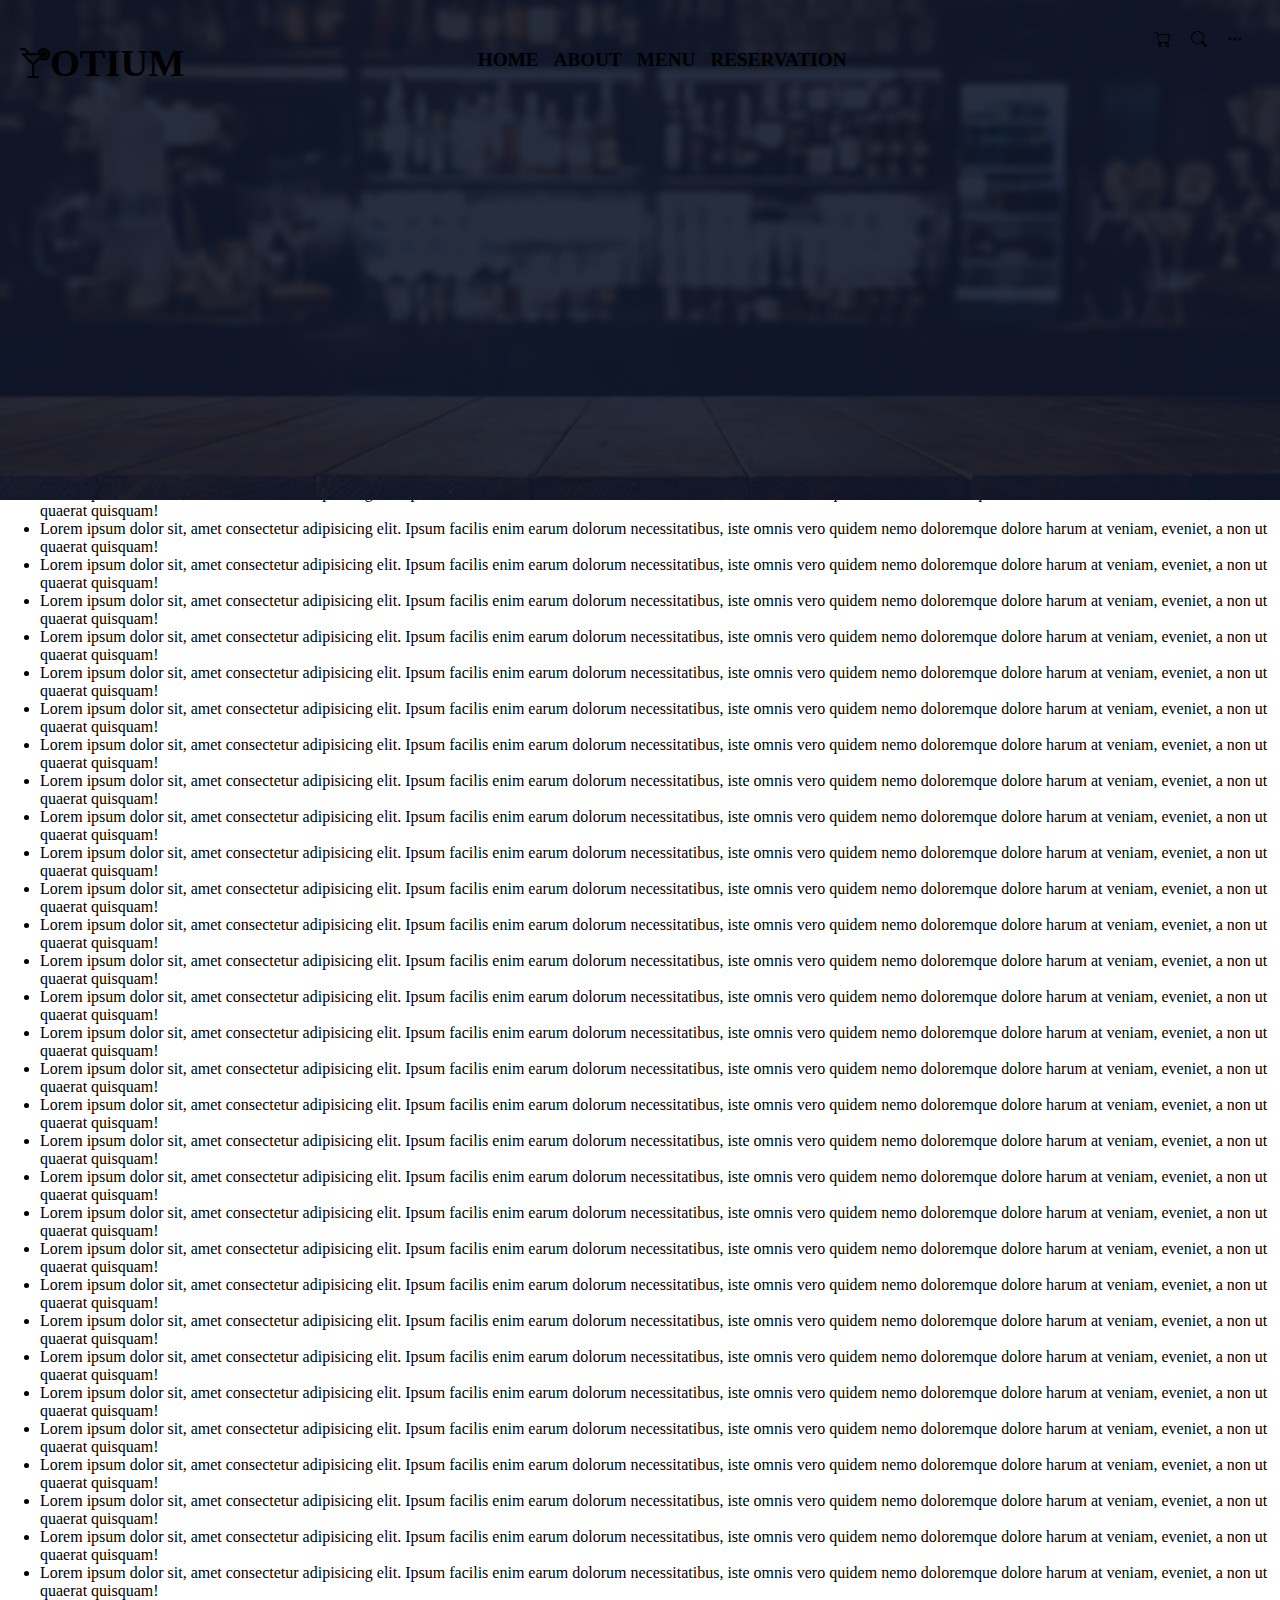
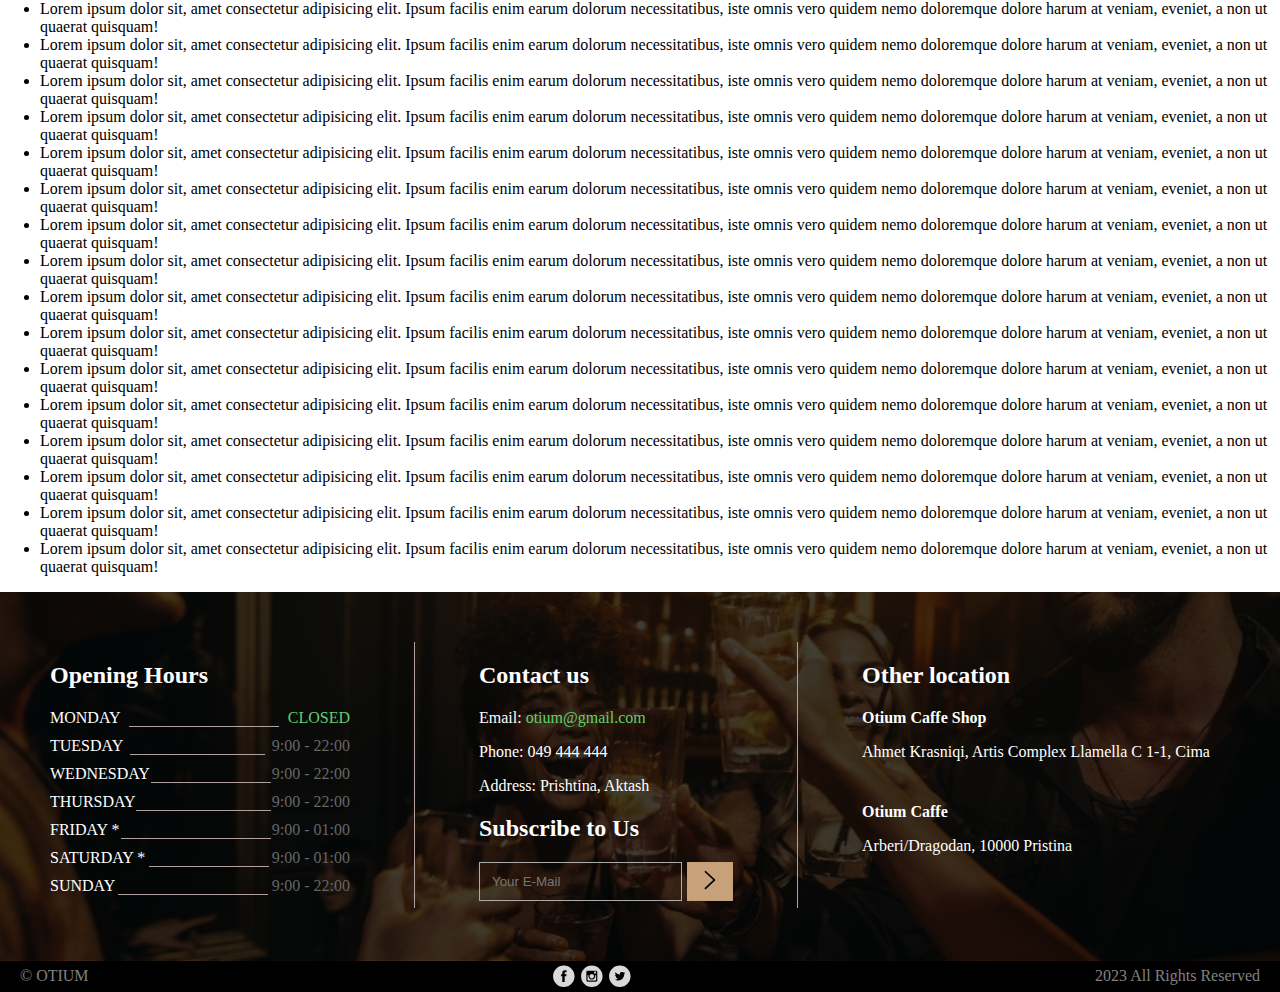
==== index.html @ 54dc5ff6 "Second commit - Azemi" ====
<!DOCTYPE html>
<html lang="en">
<head>
    <meta charset="UTF-8">
    <meta name="viewport" content="width=device-width, initial-scale=1.0">
    <title>Bar Website</title>
    



    <link rel="stylesheet" href="css/style.css">
</head>
<body>
    <header class="header" id="header-index">
        <div class="header-left">
            <h1 class="header-text">
                OTIUM
            </h1>
            <img src="img/otium-logo.svg" alt="Otium Logo" class="header-logo">
        </div>
        <div class="header-middle">
            <ul class="header-list">
                <li class="header-item"><a href="index.html" class="header-link">HOME</a></li>
                <li class="header-item"><a href="about.html" class="header-link">ABOUT</a></li>
                <li class="header-item"><a href="menu.html" class="header-link">MENU</a></li>
                <li class="header-item"><a href="reservation.html" class="header-link">RESERVATION</a></li>
            </ul>
        </div>
        <div class="header-right">
            <ul class="header-logo">
                <li class="header-logo-list"><img src="img/cart.svg" alt="Shop"></li>
                <li class="header-logo-list"><img src="img/search.svg" alt="Search"></li>
                <li class="header-logo-list"><img src="img/three-dots.svg" alt="More"></li>
            </ul>

        </div>
    </header>
    <main>
        <ul>
            <li>Lorem ipsum dolor sit, amet consectetur adipisicing elit. Ipsum facilis enim earum dolorum necessitatibus, iste omnis vero quidem nemo doloremque dolore harum at veniam, eveniet, a non ut quaerat quisquam!</li>
            <li>Lorem ipsum dolor sit, amet consectetur adipisicing elit. Ipsum facilis enim earum dolorum necessitatibus, iste omnis vero quidem nemo doloremque dolore harum at veniam, eveniet, a non ut quaerat quisquam!</li>
            <li>Lorem ipsum dolor sit, amet consectetur adipisicing elit. Ipsum facilis enim earum dolorum necessitatibus, iste omnis vero quidem nemo doloremque dolore harum at veniam, eveniet, a non ut quaerat quisquam!</li>
            <li>Lorem ipsum dolor sit, amet consectetur adipisicing elit. Ipsum facilis enim earum dolorum necessitatibus, iste omnis vero quidem nemo doloremque dolore harum at veniam, eveniet, a non ut quaerat quisquam!</li>
            <li>Lorem ipsum dolor sit, amet consectetur adipisicing elit. Ipsum facilis enim earum dolorum necessitatibus, iste omnis vero quidem nemo doloremque dolore harum at veniam, eveniet, a non ut quaerat quisquam!</li>
            <li>Lorem ipsum dolor sit, amet consectetur adipisicing elit. Ipsum facilis enim earum dolorum necessitatibus, iste omnis vero quidem nemo doloremque dolore harum at veniam, eveniet, a non ut quaerat quisquam!</li>
            <li>Lorem ipsum dolor sit, amet consectetur adipisicing elit. Ipsum facilis enim earum dolorum necessitatibus, iste omnis vero quidem nemo doloremque dolore harum at veniam, eveniet, a non ut quaerat quisquam!</li>
            <li>Lorem ipsum dolor sit, amet consectetur adipisicing elit. Ipsum facilis enim earum dolorum necessitatibus, iste omnis vero quidem nemo doloremque dolore harum at veniam, eveniet, a non ut quaerat quisquam!</li>
            <li>Lorem ipsum dolor sit, amet consectetur adipisicing elit. Ipsum facilis enim earum dolorum necessitatibus, iste omnis vero quidem nemo doloremque dolore harum at veniam, eveniet, a non ut quaerat quisquam!</li>
            <li>Lorem ipsum dolor sit, amet consectetur adipisicing elit. Ipsum facilis enim earum dolorum necessitatibus, iste omnis vero quidem nemo doloremque dolore harum at veniam, eveniet, a non ut quaerat quisquam!</li>
            <li>Lorem ipsum dolor sit, amet consectetur adipisicing elit. Ipsum facilis enim earum dolorum necessitatibus, iste omnis vero quidem nemo doloremque dolore harum at veniam, eveniet, a non ut quaerat quisquam!</li>
            <li>Lorem ipsum dolor sit, amet consectetur adipisicing elit. Ipsum facilis enim earum dolorum necessitatibus, iste omnis vero quidem nemo doloremque dolore harum at veniam, eveniet, a non ut quaerat quisquam!</li>
            <li>Lorem ipsum dolor sit, amet consectetur adipisicing elit. Ipsum facilis enim earum dolorum necessitatibus, iste omnis vero quidem nemo doloremque dolore harum at veniam, eveniet, a non ut quaerat quisquam!</li>
            <li>Lorem ipsum dolor sit, amet consectetur adipisicing elit. Ipsum facilis enim earum dolorum necessitatibus, iste omnis vero quidem nemo doloremque dolore harum at veniam, eveniet, a non ut quaerat quisquam!</li>
            <li>Lorem ipsum dolor sit, amet consectetur adipisicing elit. Ipsum facilis enim earum dolorum necessitatibus, iste omnis vero quidem nemo doloremque dolore harum at veniam, eveniet, a non ut quaerat quisquam!</li>
            <li>Lorem ipsum dolor sit, amet consectetur adipisicing elit. Ipsum facilis enim earum dolorum necessitatibus, iste omnis vero quidem nemo doloremque dolore harum at veniam, eveniet, a non ut quaerat quisquam!</li>
            <li>Lorem ipsum dolor sit, amet consectetur adipisicing elit. Ipsum facilis enim earum dolorum necessitatibus, iste omnis vero quidem nemo doloremque dolore harum at veniam, eveniet, a non ut quaerat quisquam!</li>
            <li>Lorem ipsum dolor sit, amet consectetur adipisicing elit. Ipsum facilis enim earum dolorum necessitatibus, iste omnis vero quidem nemo doloremque dolore harum at veniam, eveniet, a non ut quaerat quisquam!</li>
            <li>Lorem ipsum dolor sit, amet consectetur adipisicing elit. Ipsum facilis enim earum dolorum necessitatibus, iste omnis vero quidem nemo doloremque dolore harum at veniam, eveniet, a non ut quaerat quisquam!</li>
            <li>Lorem ipsum dolor sit, amet consectetur adipisicing elit. Ipsum facilis enim earum dolorum necessitatibus, iste omnis vero quidem nemo doloremque dolore harum at veniam, eveniet, a non ut quaerat quisquam!</li>
            <li>Lorem ipsum dolor sit, amet consectetur adipisicing elit. Ipsum facilis enim earum dolorum necessitatibus, iste omnis vero quidem nemo doloremque dolore harum at veniam, eveniet, a non ut quaerat quisquam!</li>
            <li>Lorem ipsum dolor sit, amet consectetur adipisicing elit. Ipsum facilis enim earum dolorum necessitatibus, iste omnis vero quidem nemo doloremque dolore harum at veniam, eveniet, a non ut quaerat quisquam!</li>
            <li>Lorem ipsum dolor sit, amet consectetur adipisicing elit. Ipsum facilis enim earum dolorum necessitatibus, iste omnis vero quidem nemo doloremque dolore harum at veniam, eveniet, a non ut quaerat quisquam!</li>
            <li>Lorem ipsum dolor sit, amet consectetur adipisicing elit. Ipsum facilis enim earum dolorum necessitatibus, iste omnis vero quidem nemo doloremque dolore harum at veniam, eveniet, a non ut quaerat quisquam!</li>
            <li>Lorem ipsum dolor sit, amet consectetur adipisicing elit. Ipsum facilis enim earum dolorum necessitatibus, iste omnis vero quidem nemo doloremque dolore harum at veniam, eveniet, a non ut quaerat quisquam!</li>
            <li>Lorem ipsum dolor sit, amet consectetur adipisicing elit. Ipsum facilis enim earum dolorum necessitatibus, iste omnis vero quidem nemo doloremque dolore harum at veniam, eveniet, a non ut quaerat quisquam!</li>
            <li>Lorem ipsum dolor sit, amet consectetur adipisicing elit. Ipsum facilis enim earum dolorum necessitatibus, iste omnis vero quidem nemo doloremque dolore harum at veniam, eveniet, a non ut quaerat quisquam!</li>
            <li>Lorem ipsum dolor sit, amet consectetur adipisicing elit. Ipsum facilis enim earum dolorum necessitatibus, iste omnis vero quidem nemo doloremque dolore harum at veniam, eveniet, a non ut quaerat quisquam!</li>
            <li>Lorem ipsum dolor sit, amet consectetur adipisicing elit. Ipsum facilis enim earum dolorum necessitatibus, iste omnis vero quidem nemo doloremque dolore harum at veniam, eveniet, a non ut quaerat quisquam!</li>
            <li>Lorem ipsum dolor sit, amet consectetur adipisicing elit. Ipsum facilis enim earum dolorum necessitatibus, iste omnis vero quidem nemo doloremque dolore harum at veniam, eveniet, a non ut quaerat quisquam!</li>
            <li>Lorem ipsum dolor sit, amet consectetur adipisicing elit. Ipsum facilis enim earum dolorum necessitatibus, iste omnis vero quidem nemo doloremque dolore harum at veniam, eveniet, a non ut quaerat quisquam!</li>
            <li>Lorem ipsum dolor sit, amet consectetur adipisicing elit. Ipsum facilis enim earum dolorum necessitatibus, iste omnis vero quidem nemo doloremque dolore harum at veniam, eveniet, a non ut quaerat quisquam!</li>
            <li>Lorem ipsum dolor sit, amet consectetur adipisicing elit. Ipsum facilis enim earum dolorum necessitatibus, iste omnis vero quidem nemo doloremque dolore harum at veniam, eveniet, a non ut quaerat quisquam!</li>
            <li>Lorem ipsum dolor sit, amet consectetur adipisicing elit. Ipsum facilis enim earum dolorum necessitatibus, iste omnis vero quidem nemo doloremque dolore harum at veniam, eveniet, a non ut quaerat quisquam!</li>
            <li>Lorem ipsum dolor sit, amet consectetur adipisicing elit. Ipsum facilis enim earum dolorum necessitatibus, iste omnis vero quidem nemo doloremque dolore harum at veniam, eveniet, a non ut quaerat quisquam!</li>
            <li>Lorem ipsum dolor sit, amet consectetur adipisicing elit. Ipsum facilis enim earum dolorum necessitatibus, iste omnis vero quidem nemo doloremque dolore harum at veniam, eveniet, a non ut quaerat quisquam!</li>
            <li>Lorem ipsum dolor sit, amet consectetur adipisicing elit. Ipsum facilis enim earum dolorum necessitatibus, iste omnis vero quidem nemo doloremque dolore harum at veniam, eveniet, a non ut quaerat quisquam!</li>
            <li>Lorem ipsum dolor sit, amet consectetur adipisicing elit. Ipsum facilis enim earum dolorum necessitatibus, iste omnis vero quidem nemo doloremque dolore harum at veniam, eveniet, a non ut quaerat quisquam!</li>
            <li>Lorem ipsum dolor sit, amet consectetur adipisicing elit. Ipsum facilis enim earum dolorum necessitatibus, iste omnis vero quidem nemo doloremque dolore harum at veniam, eveniet, a non ut quaerat quisquam!</li>
            <li>Lorem ipsum dolor sit, amet consectetur adipisicing elit. Ipsum facilis enim earum dolorum necessitatibus, iste omnis vero quidem nemo doloremque dolore harum at veniam, eveniet, a non ut quaerat quisquam!</li>
            <li>Lorem ipsum dolor sit, amet consectetur adipisicing elit. Ipsum facilis enim earum dolorum necessitatibus, iste omnis vero quidem nemo doloremque dolore harum at veniam, eveniet, a non ut quaerat quisquam!</li>
            <li>Lorem ipsum dolor sit, amet consectetur adipisicing elit. Ipsum facilis enim earum dolorum necessitatibus, iste omnis vero quidem nemo doloremque dolore harum at veniam, eveniet, a non ut quaerat quisquam!</li>
            <li>Lorem ipsum dolor sit, amet consectetur adipisicing elit. Ipsum facilis enim earum dolorum necessitatibus, iste omnis vero quidem nemo doloremque dolore harum at veniam, eveniet, a non ut quaerat quisquam!</li>
            <li>Lorem ipsum dolor sit, amet consectetur adipisicing elit. Ipsum facilis enim earum dolorum necessitatibus, iste omnis vero quidem nemo doloremque dolore harum at veniam, eveniet, a non ut quaerat quisquam!</li>
            <li>Lorem ipsum dolor sit, amet consectetur adipisicing elit. Ipsum facilis enim earum dolorum necessitatibus, iste omnis vero quidem nemo doloremque dolore harum at veniam, eveniet, a non ut quaerat quisquam!</li>
            <li>Lorem ipsum dolor sit, amet consectetur adipisicing elit. Ipsum facilis enim earum dolorum necessitatibus, iste omnis vero quidem nemo doloremque dolore harum at veniam, eveniet, a non ut quaerat quisquam!</li>
            <li>Lorem ipsum dolor sit, amet consectetur adipisicing elit. Ipsum facilis enim earum dolorum necessitatibus, iste omnis vero quidem nemo doloremque dolore harum at veniam, eveniet, a non ut quaerat quisquam!</li>
            <li>Lorem ipsum dolor sit, amet consectetur adipisicing elit. Ipsum facilis enim earum dolorum necessitatibus, iste omnis vero quidem nemo doloremque dolore harum at veniam, eveniet, a non ut quaerat quisquam!</li>
            <li>Lorem ipsum dolor sit, amet consectetur adipisicing elit. Ipsum facilis enim earum dolorum necessitatibus, iste omnis vero quidem nemo doloremque dolore harum at veniam, eveniet, a non ut quaerat quisquam!</li>
            <li>Lorem ipsum dolor sit, amet consectetur adipisicing elit. Ipsum facilis enim earum dolorum necessitatibus, iste omnis vero quidem nemo doloremque dolore harum at veniam, eveniet, a non ut quaerat quisquam!</li>
            <li>Lorem ipsum dolor sit, amet consectetur adipisicing elit. Ipsum facilis enim earum dolorum necessitatibus, iste omnis vero quidem nemo doloremque dolore harum at veniam, eveniet, a non ut quaerat quisquam!</li>
            <li>Lorem ipsum dolor sit, amet consectetur adipisicing elit. Ipsum facilis enim earum dolorum necessitatibus, iste omnis vero quidem nemo doloremque dolore harum at veniam, eveniet, a non ut quaerat quisquam!</li>
            <li>Lorem ipsum dolor sit, amet consectetur adipisicing elit. Ipsum facilis enim earum dolorum necessitatibus, iste omnis vero quidem nemo doloremque dolore harum at veniam, eveniet, a non ut quaerat quisquam!</li>
            <li>Lorem ipsum dolor sit, amet consectetur adipisicing elit. Ipsum facilis enim earum dolorum necessitatibus, iste omnis vero quidem nemo doloremque dolore harum at veniam, eveniet, a non ut quaerat quisquam!</li>
            <li>Lorem ipsum dolor sit, amet consectetur adipisicing elit. Ipsum facilis enim earum dolorum necessitatibus, iste omnis vero quidem nemo doloremque dolore harum at veniam, eveniet, a non ut quaerat quisquam!</li>
            <li>Lorem ipsum dolor sit, amet consectetur adipisicing elit. Ipsum facilis enim earum dolorum necessitatibus, iste omnis vero quidem nemo doloremque dolore harum at veniam, eveniet, a non ut quaerat quisquam!</li>
            <li>Lorem ipsum dolor sit, amet consectetur adipisicing elit. Ipsum facilis enim earum dolorum necessitatibus, iste omnis vero quidem nemo doloremque dolore harum at veniam, eveniet, a non ut quaerat quisquam!</li>
            <li>Lorem ipsum dolor sit, amet consectetur adipisicing elit. Ipsum facilis enim earum dolorum necessitatibus, iste omnis vero quidem nemo doloremque dolore harum at veniam, eveniet, a non ut quaerat quisquam!</li>
            <li>Lorem ipsum dolor sit, amet consectetur adipisicing elit. Ipsum facilis enim earum dolorum necessitatibus, iste omnis vero quidem nemo doloremque dolore harum at veniam, eveniet, a non ut quaerat quisquam!</li>
            <li>Lorem ipsum dolor sit, amet consectetur adipisicing elit. Ipsum facilis enim earum dolorum necessitatibus, iste omnis vero quidem nemo doloremque dolore harum at veniam, eveniet, a non ut quaerat quisquam!</li>
        </ul>
    </main>


    
    <footer class="footer">
        <div class="container_top">
            <div class="column-left">
                <h2><b>Opening Hours</b></h2>
                <ul class="footer_hours">
                    <li><span class="span-left">MONDAY</span> <div class="horizontal horizontal_1"></div> <span class="span-right" style="color: #61CE70;">CLOSED</span></li>
                    <li><span class="span-left">TUESDAY</span> <div class="horizontal horizontal_2"></div> <span class="span-right">9:00 - 22:00</span></li>
                    <li><span class="span-left">WEDNESDAY</span> <div class="horizontal horizontal_3"></div> <span class="span-right">9:00 - 22:00</span></li>
                    <li><span class="span-left">THURSDAY</span> <div class="horizontal horizontal_4"></div><span class="span-right"> 9:00 - 22:00</span></li>
                    <li><span class="span-left">FRIDAY *</span> <div class="horizontal horizontal_5"></div> <span class="span-right">9:00 - 01:00</span></li>
                    <li><span class="span-left">SATURDAY *</span>  <div class="horizontal horizontal_6"></div><span class="span-right">9:00 - 01:00</span></li>
                    <li><span class="span-left">SUNDAY</span> <div class="horizontal horizontal_7"></div><span class="span-right">9:00 - 22:00</span></li>
                </ul>
            </div>

            <div class="vertical vertical-right"></div>
            
            <div class="column-middle">
                <h2><b>Contact us</b></h2>
                <p>Email: <a href="mailto:otium@gmail.com" style="color: #61CE70; text-decoration: none;">otium@gmail.com</a></p>
                <p>Phone: 049 444 444</p>
                <p>Address: Prishtina, Aktash</p>
                <div class="subscription-form">
                    <h2>Subscribe to Us</h2>
                    <div id="message"></div>
                    <form id="subscriptionForm">
                        <input type="email" id="email" placeholder="Your E-Mail" required >
                        <button type="button" onclick="subscribe()"><img src="img/arrow.svg" alt="arrow button" style="height: 30px; "></button>
                    </form>
                </div>
            </div>

            <div class = "vertical vertical-left"></div>
            
            <div class="column-right">        
                <h2><b>Other location</b></h2>
                <div class="OtherLocation">  
                    <div class="OtherLocation_top">                    
                        <p><strong>Otium Caffe Shop</strong></p>
                        <p>Ahmet Krasniqi, Artis Complex Llamella C 1-1, Cima</p>
                    </div>
                    <div class="OtherLocation_bottom">            
                        <p><strong>Otium Caffe</strong></p>
                        <p>Arberi/Dragodan, 10000 Pristina</p>
                    </div>
                </div>
            </div>
        </div>
        <div class="container_bottom">
            <div class="footer_left">
                <a href="index.html" style="text-decoration: none; color: gray;">
                    © OTIUM</a>
            </div>
            <div class="footer_middle">
                <a href="https://www.facebook.com"><img src="img/facebook.svg" alt="Facebook Logo"></a>
                <a href="https://www.instagram.com"><img src="img/instagram.svg" alt="Instagram Logo"></a>
                <a href="https://wwww.twitter.com"><img src="img/twitter.svg" alt="Twitter Logo" style="width: 24px; height: 24px;"></a>
            </div>
            <div class="footer_right">2023 All Rights Reserved</div>
        </div>

    </footer>


    <script src="js/main.js"></script>
    
</body>
</html>
---- css/style.css ----
html {
    scroll-behavior: smooth;
}

body{
    margin: 0;
    padding: 0;

}

/* --------- HEADER -----------*/
.header{
    position: fixed;
    top: 0;
    display: flex;
    justify-content: space-between;
    align-items: flex-start;
    width: 100%;
    height: 500px;  

}
#header-index {
    background: linear-gradient(rgba(15, 23, 43, .9), rgba(15, 23, 43, .9)), url(../img/header.jpg);
    background-position: center center;
    background-repeat: no-repeat;
    background-size: cover;
    transition: height 0.3s ease-out;
}
#header-about{
    background: linear-gradient(rgba(15, 23, 43, .9), rgba(15, 23, 43, .9)), url(../img/About-US-bg.jpeg);
    background-position: center center;
    background-repeat: no-repeat;
    background-size: cover;
    transition: height 0.3s ease-out;
}
#header-menu{
    background: linear-gradient(rgba(15, 23, 43, .9), rgba(15, 23, 43, .9)), url(../img/menu-bg.jpg);
    background-position: center center;
    background-repeat: no-repeat;
    background-size: cover;
    transition: height 0.3s ease-out;
}

#header-reservation{
    background: linear-gradient(rgba(15, 23, 43, .9), rgba(15, 23, 43, .9)), url(../img/reservation-bg.jpg);
    background-position: center center;
    background-repeat: no-repeat;
    background-size: cover;
    transition: height 0.3s ease-out;
}

.header-smaller {
    height: 90px !important;
}

.header-smaller .header-left,
.header-smaller .header-middle,
.header-smaller .header-right {
    display: flex;
    margin-top: 15px;
    align-items: flex-start;
    font-size: medium;
    font-weight: bolder;
}

.header-left .header-text {
    display: block;
    
}


.header-left .header-logo-small {
    display: none;
    width: 120px;
    height: auto;
}
.header-logo{
    width: 30px;
}

.header-smaller .header-left .header-text {
    display: none;
}

.header-smaller .header-left .header-logo {
    display: block;
    width: 60px;
}


.header-left{
    display: flex;
    font-size: larger;
    font-weight: bold;
    margin-left: 20px;
    margin-top: 15px;
    align-items: center;
    flex-direction: row-reverse;
}

.header-middle{
    display: flex;
    flex-direction: column;
    font-size: larger;
    font-weight: bold;
    margin-top: 30px;
}

.about-us-text,
.menu-text,
.reservation-text {
    display: block;
    text-align: center;
    color: white;
    font-size: 4em; 
    margin-top: 25%;
}

.header-smaller .about-us-text,
.header-smaller .menu-text,
.header-smaller .reservation-text{
    display: none;
}

.header-list{
    display: flex;
    list-style: none;

}

.header-list a{
    text-decoration: none;
    color: black;
    font-weight: bold;
}

.header-item{
    display: flex;
    margin-right: 15px;
}

.header-right{
    display: flex;
    margin-right: 95px;
    margin-top: 15px;
    flex-wrap: wrap;
}
.header-logo{
    display: flex;
}
.header-logo-list {
    display: flex;
    list-style: none;
    margin-right: 20px;
    justify-content: space-between;
    flex-direction: row;
}


/* -------- FOOTER --------- */


.container_top{
    padding: 50px;
    font-family: Open Sans;
    display: flex;
    justify-content: space-between;
    flex-wrap: wrap;
    color: white;

    background-image: linear-gradient(rgba(0, 0, 0, 0.75), rgba(0, 0, 0, 0.75)), url(../img/Footer.jpeg);
    background-position:  center;
    background-repeat: no-repeat;
    background-size: cover;
}

.footer_hours li{
    width: 300px;
    display: flex;
    justify-content: space-between;
    flex-wrap: wrap;
    margin-bottom: 10px;
}
.footer_hours{
    padding-inline-start: 0;
}

.span-left{
    display: inline-block;
}
.span-right{
    display: inline-block;
    color: #666;
}


.horizontal {
    border-bottom: 1px solid rgb(177, 161, 161);

    display: block;
    margin: 0;
}
.horizontal_1{
    width: 50%;
}
.horizontal_2{
    width: 45%;
}
.horizontal_3{
    width: 40%;
}
.horizontal_4{
    width: 45%;
}
.horizontal_5{
    width: 50%;
}
.horizontal_6{
    width: 40%;
}
.horizontal_7{
    width: 50%;
}

.vertical-left{
    left: 66%;
}
.vertical-right{
    right: 66%;
}
.vertical{
    border-left: 1px solid rgb(177, 161, 161);
    height: 265.75px;
}

@media (max-width: 996px) {
    .vertical-left{
        border-left: none;
        border-top: 1px solid rgb(177, 161, 161);
        width: 100%;
        height: auto;
        position: relative;
        left: 0;
        right: 0;
        margin-bottom: 10px;
    }
}

@media (max-width: 628px) {
    .vertical-right{
        border-left: none;
        border-top: 1px solid rgb(177, 161, 161);
        width: 100%;
        height: auto;
        position: relative;
        left: 0;
        right: 0;
        margin-bottom: 10px;
    }
}


.column-left .footer_hours{
    list-style: none;
}

.column-left h3,
.column-middle h3,
.column-right h3{
    display: flex;
    justify-content: center;
    color: rgb(219, 216, 216);
    flex-direction: column;
    align-items: flex-start;
}

.column-right{
    padding:  0px 20px 0px 0px;
}

.OtherLocation_bottom{
    padding-top: 10px;
}


.container_bottom{
    display: flex;
    padding: 0px 20px;
    justify-content: space-between;
    background-color: black;
    align-items: center;
    flex-wrap: wrap;
    color: gray;
}

.footer_middle{
    margin-top: 3px;
}

#subscriptionForm{
    display: flex;
    align-items: flex-start;
    column-gap: 5px;
}
#email{
    background-color: transparent;
    padding: 11px 12px;
    color: #bcbcbc;
    border: 1px solid #acacac;
}
button{
    background-color: #c7a17a;
    border: 2px solid #c7a17a;
}
button:hover{
    background-color:#9a6e41;
    border: 2px solid #9a6e41;
}
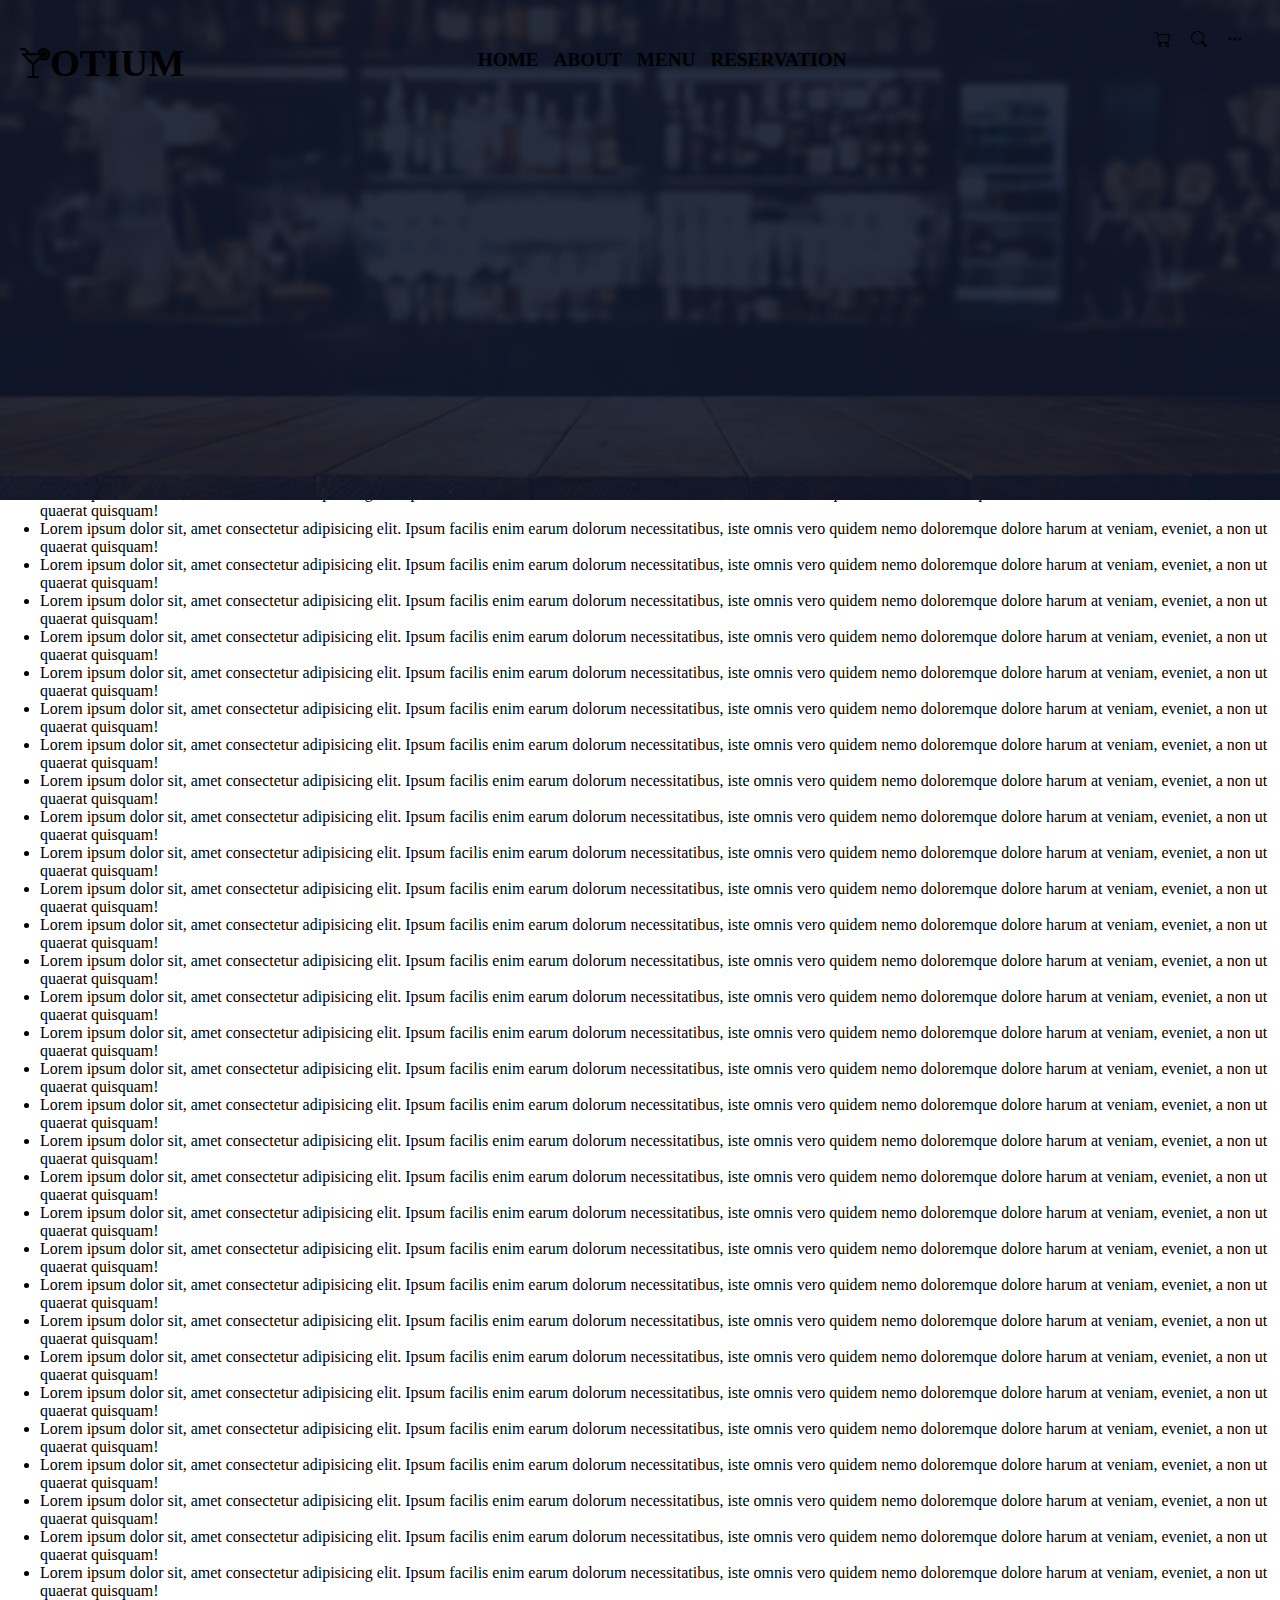
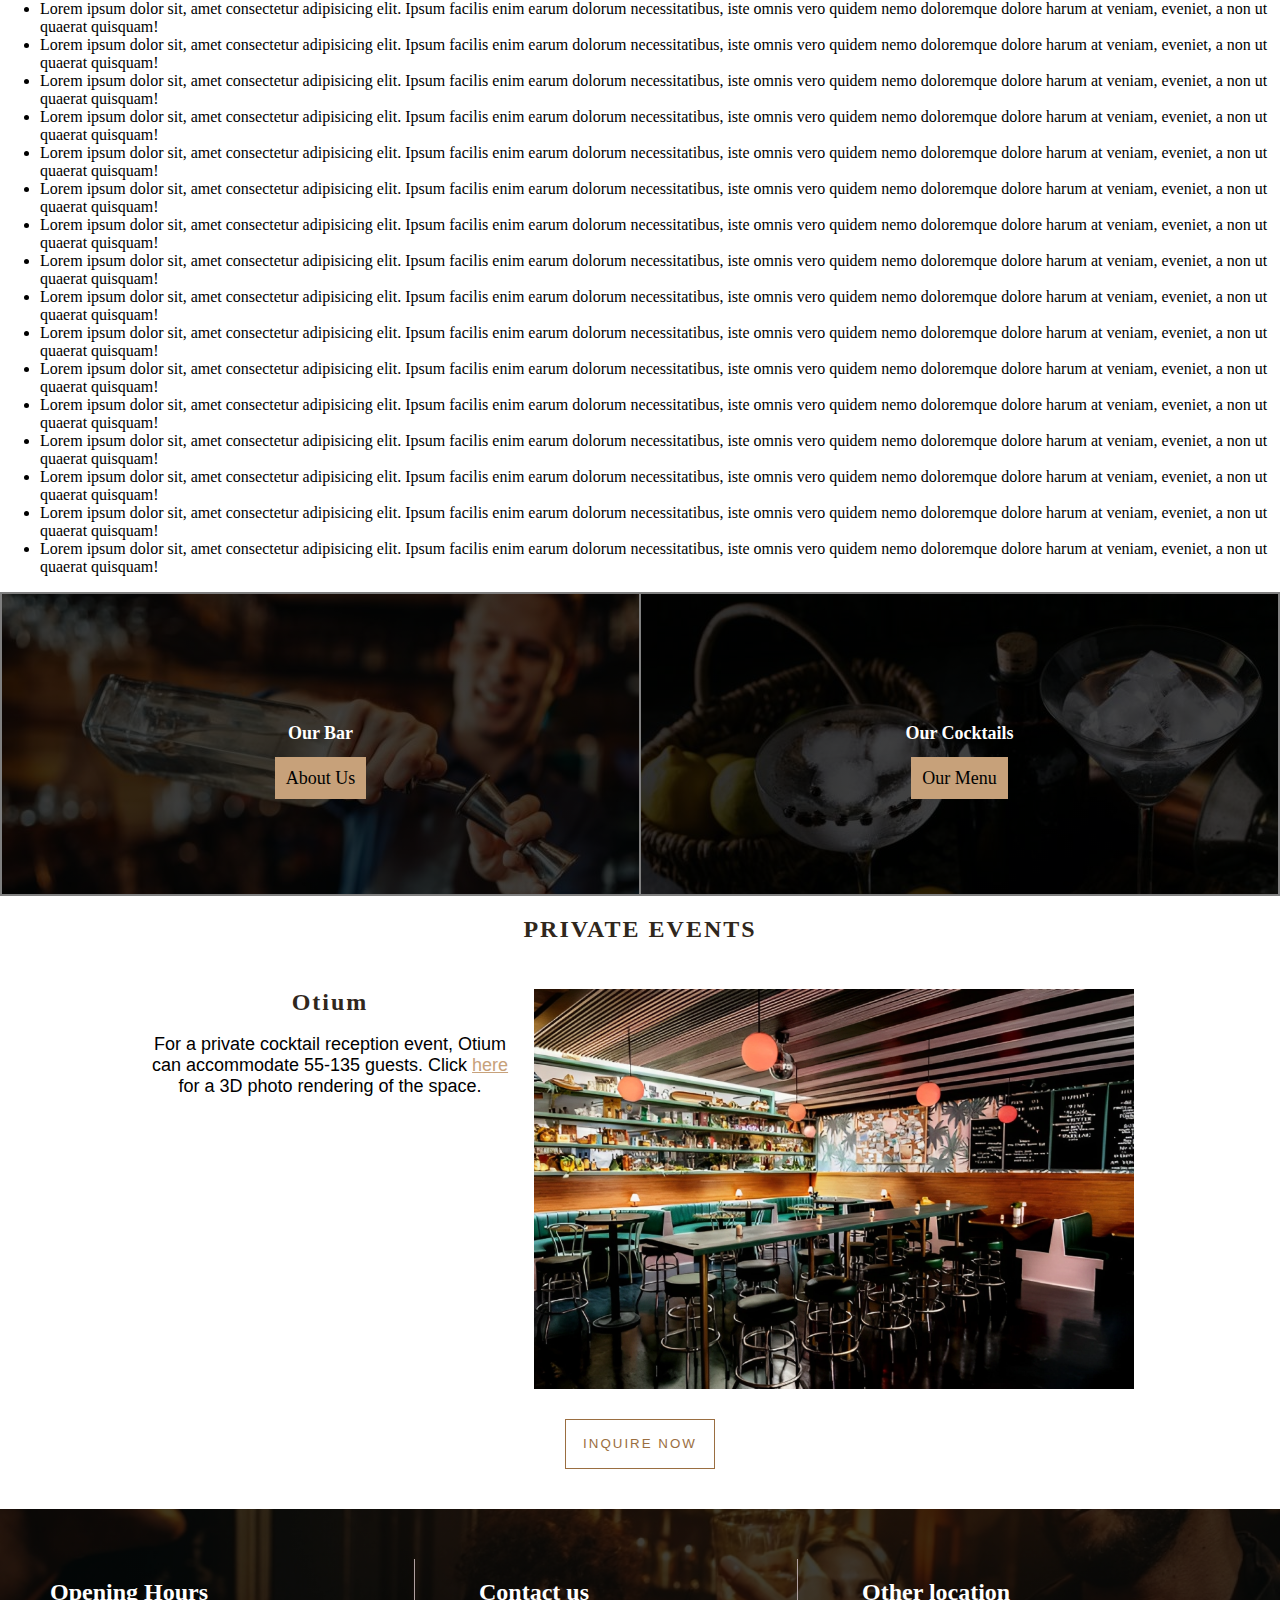
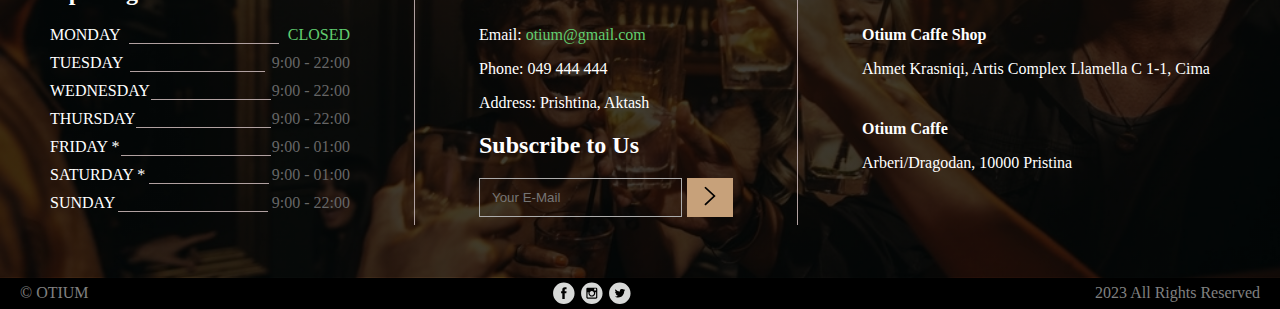
==== commit 825c68b0: "Third commit - Azemi" ====
--- a/index.html
+++ b/index.html
@@ -98,8 +98,50 @@
             <li>Lorem ipsum dolor sit, amet consectetur adipisicing elit. Ipsum facilis enim earum dolorum necessitatibus, iste omnis vero quidem nemo doloremque dolore harum at veniam, eveniet, a non ut quaerat quisquam!</li>
             <li>Lorem ipsum dolor sit, amet consectetur adipisicing elit. Ipsum facilis enim earum dolorum necessitatibus, iste omnis vero quidem nemo doloremque dolore harum at veniam, eveniet, a non ut quaerat quisquam!</li>
         </ul>
+
+
+
+
+
+        <section class="Our_Bar">
+            <div class="item_left">
+                <a href="#" class="animated-fade" style="background-image: linear-gradient(rgba(0, 0, 0, 0.75), rgba(0, 0, 0, 0.75)), url(img/Our-Bar.jpg);">
+                    <div class="foto_item_left"></div>
+                    <div>
+                        <h4 class="item_left_title">Our Bar</h4>
+                        <span class="item_left_span">About Us</span>
+                    </div>
+                </a>
+            </div>
+            <div class="item_right">
+                <a href="#" class="animated-fade" style="background-image: linear-gradient(rgba(0, 0, 0, 0.75), rgba(0, 0, 0, 0.75)), url(img/OurCocktails.jpg);">
+                    <div class="foto_item_right"></div>
+                    <div>
+                        <h4 class="item_right_title">Our Cocktails</h4>
+                        <span class="item_right_span">Our Menu</span>
+                    </div>
+                </a>
+            </div>
+        </section>
+
+
+        <section class="Private_Events">
+            <h2 class="title_private_event">PRIVATE EVENTS</h2>
+            <div class="container_private_events">
+                <div class="private_events_left">
+                    <h2 class="title_private_events">Otium</h2>
+                    <p class="private_events_p">For a private cocktail reception event, Otium can accommodate 55-135 guests. Click <a href="#" style="color: #c7a17a;">here</a> for a 3D photo rendering of the space.</p>
+                </div>
+                <div class="private_events_right">
+                    <img src="img/private_events.png" alt="private events pic">
+                </div>
+            </div>
+            <div class="button_private_events">
+                <button class="inquire_now">INQUIRE NOW</button>
+            </div>
+        </section>
     </main>
-
+ 
 
     
     <footer class="footer">
@@ -129,7 +171,7 @@
                     <div id="message"></div>
                     <form id="subscriptionForm">
                         <input type="email" id="email" placeholder="Your E-Mail" required >
-                        <button type="button" onclick="subscribe()"><img src="img/arrow.svg" alt="arrow button" style="height: 30px; "></button>
+                        <button type="button" onclick="subscribe()" class="button_footer"><img src="img/arrow.svg" alt="arrow button" style="height: 30px; "></button>
                     </form>
                 </div>
             </div>
--- a/css/style.css
+++ b/css/style.css
@@ -157,12 +157,114 @@
 }
 
 
+/* --------  Our Bar --------- */
+.Our_Bar{
+    display: flex;
+}
+.item_left,
+.item_right{
+    display: flex;
+    width: 50%;
+    height: 300px;
+    font-size: large;
+}
+
+.item_left{
+    border: 2px solid gray;
+}
+.item_right{
+    border-right: 2px solid gray;
+    border-top: 2px solid gray;
+    border-bottom: 2px solid gray;
+}
+.animated-fade{
+    color: white;
+    display: flex;
+    width: 100%;
+    height: 300px;
+    text-align: center;
+    justify-content: center;
+    align-items: center;
+}
+
+/* --------  PRIVATE EVENTS --------- */
+
+.title_private_event{
+    letter-spacing: 2px;
+    display: flex;
+    justify-content: center;
+    color:#30271c;
+}
+.container_private_events{
+    display: flex;
+    flex-wrap: wrap;
+    justify-content: center;
+    padding: 26px;
+}
+.private_events_left{
+    width: 30%;
+    text-align: center;
+    margin-right: 20px;
+}
+.private_events_left h2{
+    letter-spacing: 2px;
+    color: #30271c;
+    margin: 0;
+    padding: 0;
+    display: flex;
+    justify-content: center;
+}
+.private_events_p{
+    font-size: 18px;
+    font-family: Arial, Helvetica, sans-serif;
+}
+
+.private_events_right img{
+    height: 400px;
+    width:600px;
+}
+
+.button_private_events{
+    display: flex;
+    justify-content: center;
+    margin-bottom: 20px;
+}
+.inquire_now{
+    letter-spacing: 2px;
+    height: 50px;
+    width: 150px;
+    background-color: white;
+    color: #9a6e41;
+    border: 1px solid #9a6e41;
+    margin-bottom: 20px;
+}
+
+.inquire_now:hover{
+    letter-spacing: 2px;
+    background-color: #9a6e41;
+    color: white;
+    cursor: pointer;
+}
+
+.animated-fade{
+    color: white;
+    text-decoration: none;
+}
+
+.item_left_span,
+.item_right_span{
+    border: 1px solid #c7a17a;
+    background-color: #c7a17a;
+    color: black;
+    padding: 10px;
+}
+
+
 /* -------- FOOTER --------- */
 
 
 .container_top{
     padding: 50px;
-    font-family: Open Sans;
     display: flex;
     justify-content: space-between;
     flex-wrap: wrap;
@@ -233,7 +335,7 @@
     height: 265.75px;
 }
 
-@media (max-width: 996px) {
+@media (max-width: 1024px) {
     .vertical-left{
         border-left: none;
         border-top: 1px solid rgb(177, 161, 161);
@@ -242,11 +344,11 @@
         position: relative;
         left: 0;
         right: 0;
-        margin-bottom: 10px;
+        margin-top: 20px;
     }
 }
 
-@media (max-width: 628px) {
+@media (max-width: 655px) {
     .vertical-right{
         border-left: none;
         border-top: 1px solid rgb(177, 161, 161);
@@ -308,11 +410,12 @@
     color: #bcbcbc;
     border: 1px solid #acacac;
 }
-button{
+.button_footer{
     background-color: #c7a17a;
     border: 2px solid #c7a17a;
 }
-button:hover{
+.button_footer:hover{
     background-color:#9a6e41;
     border: 2px solid #9a6e41;
+    cursor: pointer;
 }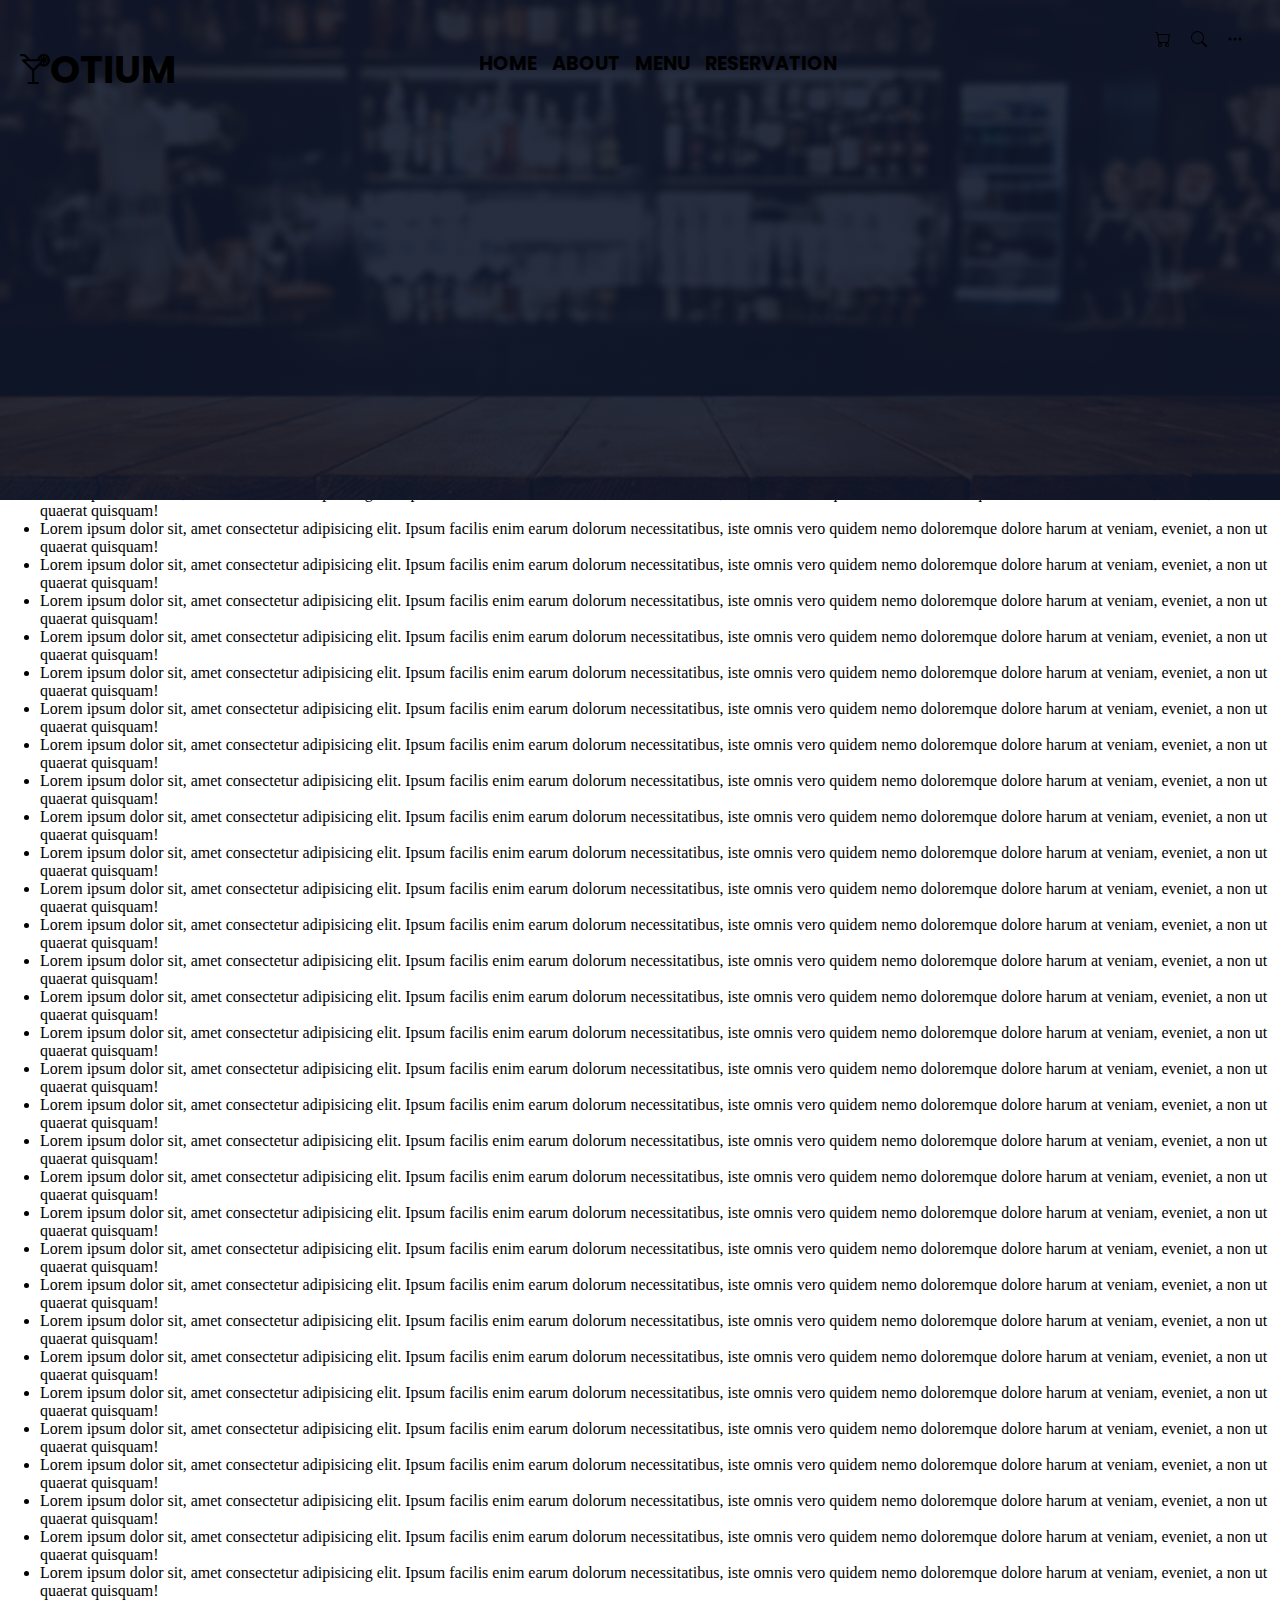
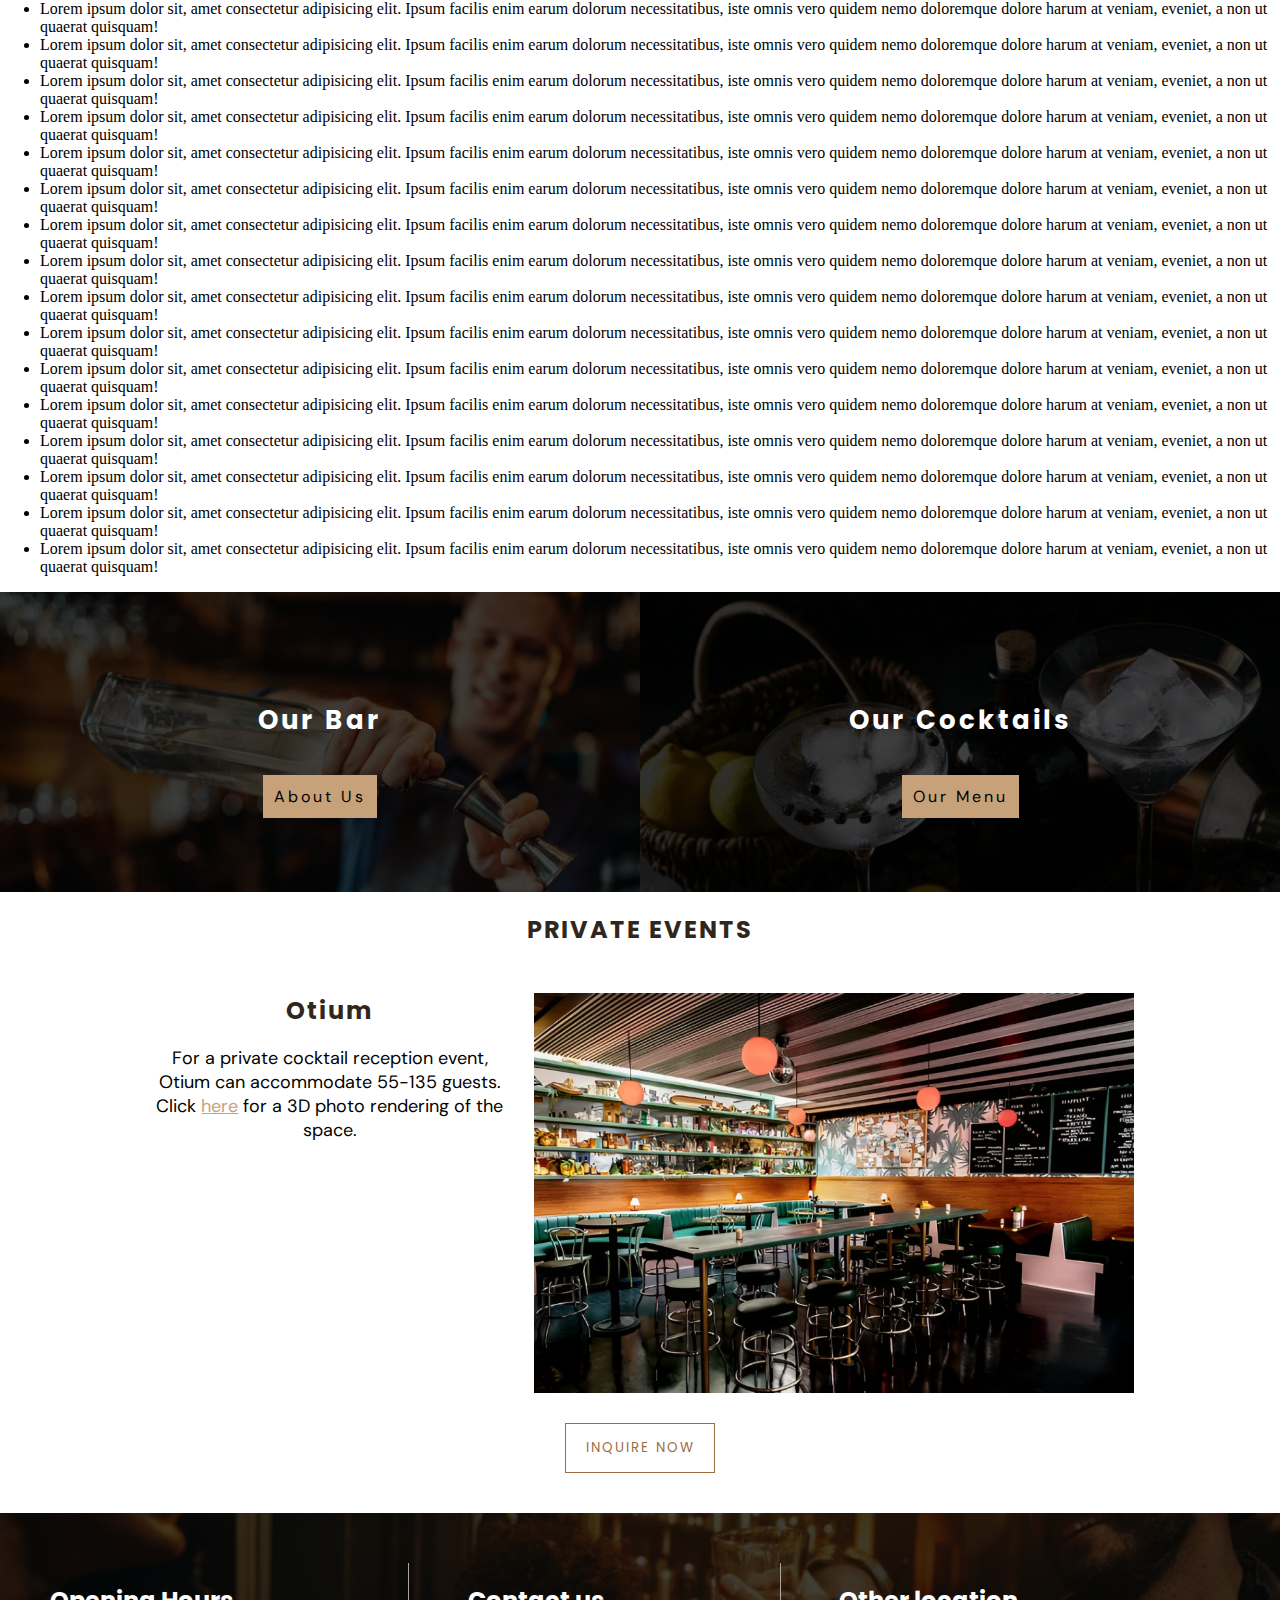
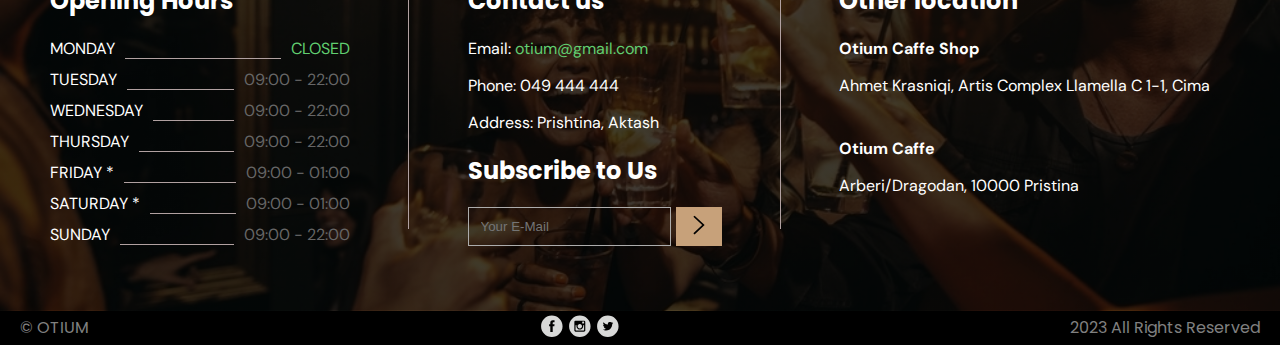
==== commit f5a477ea: "Fourth commit - Azemi" ====
--- a/index.html
+++ b/index.html
@@ -4,14 +4,13 @@
     <meta charset="UTF-8">
     <meta name="viewport" content="width=device-width, initial-scale=1.0">
     <title>Bar Website</title>
-    
-
-
-
+    <style>
+        @import url('https://fonts.googleapis.com/css2?family=DM+Sans:opsz@9..40&family=Poppins:wght@500&display=swap');
+    </style>
     <link rel="stylesheet" href="css/style.css">
 </head>
 <body>
-    <header class="header" id="header-index">
+    <header class="header Poppins" id="header-index">
         <div class="header-left">
             <h1 class="header-text">
                 OTIUM
@@ -105,20 +104,20 @@
 
         <section class="Our_Bar">
             <div class="item_left">
-                <a href="#" class="animated-fade" style="background-image: linear-gradient(rgba(0, 0, 0, 0.75), rgba(0, 0, 0, 0.75)), url(img/Our-Bar.jpg);">
+                <a href="about.html" class="animated-fade" style="background-image: linear-gradient(rgba(0, 0, 0, 0.75), rgba(0, 0, 0, 0.75)), url(img/Our-Bar.jpg);">
                     <div class="foto_item_left"></div>
-                    <div>
-                        <h4 class="item_left_title">Our Bar</h4>
-                        <span class="item_left_span">About Us</span>
+                    <div id="item_left">
+                        <h4 class="item_left_title Poppins">Our Bar</h4>
+                        <span class="item_left_span DMsans">About Us</span>
                     </div>
                 </a>
             </div>
             <div class="item_right">
-                <a href="#" class="animated-fade" style="background-image: linear-gradient(rgba(0, 0, 0, 0.75), rgba(0, 0, 0, 0.75)), url(img/OurCocktails.jpg);">
+                <a href="menu.html" class="animated-fade" style="background-image: linear-gradient(rgba(0, 0, 0, 0.75), rgba(0, 0, 0, 0.75)), url(img/OurCocktails.jpg);">
                     <div class="foto_item_right"></div>
-                    <div>
-                        <h4 class="item_right_title">Our Cocktails</h4>
-                        <span class="item_right_span">Our Menu</span>
+                    <div id="item_right">
+                        <h4 class="item_right_title Poppins">Our Cocktails</h4>
+                        <span class="item_right_span DMsans">Our Menu</span>
                     </div>
                 </a>
             </div>
@@ -126,18 +125,18 @@
 
 
         <section class="Private_Events">
-            <h2 class="title_private_event">PRIVATE EVENTS</h2>
+            <h2 class="title_private_event Poppins">PRIVATE EVENTS</h2>
             <div class="container_private_events">
                 <div class="private_events_left">
-                    <h2 class="title_private_events">Otium</h2>
-                    <p class="private_events_p">For a private cocktail reception event, Otium can accommodate 55-135 guests. Click <a href="#" style="color: #c7a17a;">here</a> for a 3D photo rendering of the space.</p>
+                    <h2 class="title_private_events Poppins">Otium</h2>
+                    <p class="private_events_p DMsans">For a private cocktail reception event, Otium can accommodate 55-135 guests. Click <a href="#" style="color: #c7a17a;">here</a> for a 3D photo rendering of the space.</p>
                 </div>
                 <div class="private_events_right">
                     <img src="img/private_events.png" alt="private events pic">
                 </div>
             </div>
             <div class="button_private_events">
-                <button class="inquire_now">INQUIRE NOW</button>
+                <button class="inquire_now Poppins">INQUIRE NOW</button>
             </div>
         </section>
     </main>
@@ -146,28 +145,28 @@
     
     <footer class="footer">
         <div class="container_top">
-            <div class="column-left">
-                <h2><b>Opening Hours</b></h2>
-                <ul class="footer_hours">
-                    <li><span class="span-left">MONDAY</span> <div class="horizontal horizontal_1"></div> <span class="span-right" style="color: #61CE70;">CLOSED</span></li>
-                    <li><span class="span-left">TUESDAY</span> <div class="horizontal horizontal_2"></div> <span class="span-right">9:00 - 22:00</span></li>
-                    <li><span class="span-left">WEDNESDAY</span> <div class="horizontal horizontal_3"></div> <span class="span-right">9:00 - 22:00</span></li>
-                    <li><span class="span-left">THURSDAY</span> <div class="horizontal horizontal_4"></div><span class="span-right"> 9:00 - 22:00</span></li>
-                    <li><span class="span-left">FRIDAY *</span> <div class="horizontal horizontal_5"></div> <span class="span-right">9:00 - 01:00</span></li>
-                    <li><span class="span-left">SATURDAY *</span>  <div class="horizontal horizontal_6"></div><span class="span-right">9:00 - 01:00</span></li>
-                    <li><span class="span-left">SUNDAY</span> <div class="horizontal horizontal_7"></div><span class="span-right">9:00 - 22:00</span></li>
+            <div class="column-left ">
+                <h2 class="Poppins">Opening Hours</h2>
+                <ul class="footer_hours DMsans">
+                    <li><span class="span-left">MONDAY</span> <div class="horizontal"></div> <span class="span-right" style="color: #61CE70;">CLOSED</span></li>
+                    <li><span class="span-left">TUESDAY</span> <div class="horizontal"></div> <span class="span-right">09:00 - 22:00</span></li>
+                    <li><span class="span-left">WEDNESDAY</span> <div class="horizontal"></div> <span class="span-right">09:00 - 22:00</span></li>
+                    <li><span class="span-left">THURSDAY</span> <div class="horizontal"></div><span class="span-right">09:00 - 22:00</span></li>
+                    <li><span class="span-left">FRIDAY *</span> <div class="horizontal"></div> <span class="span-right">09:00 - 01:00</span></li>
+                    <li><span class="span-left">SATURDAY *</span>  <div class="horizontal"></div><span class="span-right">09:00 - 01:00</span></li>
+                    <li><span class="span-left">SUNDAY</span> <div class="horizontal"></div><span class="span-right">09:00 - 22:00</span></li>
                 </ul>
             </div>
 
             <div class="vertical vertical-right"></div>
             
-            <div class="column-middle">
-                <h2><b>Contact us</b></h2>
+            <div class="column-middle DMsans">
+                <h2 class="Poppins">Contact us</h2>
                 <p>Email: <a href="mailto:otium@gmail.com" style="color: #61CE70; text-decoration: none;">otium@gmail.com</a></p>
                 <p>Phone: 049 444 444</p>
                 <p>Address: Prishtina, Aktash</p>
                 <div class="subscription-form">
-                    <h2>Subscribe to Us</h2>
+                    <h2 class="Poppins">Subscribe to Us</h2>
                     <div id="message"></div>
                     <form id="subscriptionForm">
                         <input type="email" id="email" placeholder="Your E-Mail" required >
@@ -179,8 +178,8 @@
             <div class = "vertical vertical-left"></div>
             
             <div class="column-right">        
-                <h2><b>Other location</b></h2>
-                <div class="OtherLocation">  
+                <h2 class="Poppins">Other location</h2>
+                <div class="OtherLocation DMsans">  
                     <div class="OtherLocation_top">                    
                         <p><strong>Otium Caffe Shop</strong></p>
                         <p>Ahmet Krasniqi, Artis Complex Llamella C 1-1, Cima</p>
@@ -192,7 +191,7 @@
                 </div>
             </div>
         </div>
-        <div class="container_bottom">
+        <div class="container_bottom Poppins">
             <div class="footer_left">
                 <a href="index.html" style="text-decoration: none; color: gray;">
                     © OTIUM</a>
@@ -210,5 +209,6 @@
 
     <script src="js/main.js"></script>
     
+    
 </body>
 </html>--- a/css/style.css
+++ b/css/style.css
@@ -5,7 +5,14 @@
 body{
     margin: 0;
     padding: 0;
-
+}
+
+.Poppins{
+    font-family: 'Poppins', sans-serif;
+}
+
+.DMsans{
+    font-family: 'DM Sans', sans-serif;
 }
 
 /* --------- HEADER -----------*/
@@ -161,31 +168,69 @@
 .Our_Bar{
     display: flex;
 }
+@media (max-width: 1024px) {
+    .Our_Bar{
+        display: flex;
+        flex-direction: column;
+    }
+    .animated-fade{
+        background-repeat: no-repeat;
+        background-size: cover;
+    }
+}
+
+
 .item_left,
 .item_right{
     display: flex;
-    width: 50%;
+    width: 100%;
     height: 300px;
-    font-size: large;
-}
-
-.item_left{
-    border: 2px solid gray;
-}
-.item_right{
-    border-right: 2px solid gray;
-    border-top: 2px solid gray;
-    border-bottom: 2px solid gray;
+    overflow: hidden;
+}
+
+.item_right_title,
+.item_left_title{
+    font-size: 26px;
+}
+
+.animated-fade{
+    display: flex;
+    width: 100%;
+    height: 300px;
+    justify-content: center;
+    align-items: center;
+    transition: transform 0.7s ease-in-out;
+}
+.animated-fade:hover{
+    transform: scale(1.3);
+    transition: transform 0.7 ease-in-out;
+}
+.item_left_span:hover,
+.item_right_span:hover{
+    background-color: white;
+}
+
+#item_left,
+#item_right{
+    display: flex;
+    flex-direction: column;
+    justify-content: center;
+    align-items: center;
+    letter-spacing: 3px;
 }
 .animated-fade{
     color: white;
-    display: flex;
-    width: 100%;
-    height: 300px;
-    text-align: center;
-    justify-content: center;
-    align-items: center;
-}
+    text-decoration: none;
+}
+
+.item_left_span,
+.item_right_span{
+    border: 1px solid #c7a17a;
+    background-color: #c7a17a;
+    color: black;
+    padding: 10px;
+}
+
 
 /* --------  PRIVATE EVENTS --------- */
 
@@ -216,7 +261,6 @@
 }
 .private_events_p{
     font-size: 18px;
-    font-family: Arial, Helvetica, sans-serif;
 }
 
 .private_events_right img{
@@ -237,6 +281,7 @@
     color: #9a6e41;
     border: 1px solid #9a6e41;
     margin-bottom: 20px;
+    font-family: 'Poppins', sans-serif;
 }
 
 .inquire_now:hover{
@@ -246,20 +291,6 @@
     cursor: pointer;
 }
 
-.animated-fade{
-    color: white;
-    text-decoration: none;
-}
-
-.item_left_span,
-.item_right_span{
-    border: 1px solid #c7a17a;
-    background-color: #c7a17a;
-    color: black;
-    padding: 10px;
-}
-
-
 /* -------- FOOTER --------- */
 
 
@@ -298,30 +329,10 @@
 
 .horizontal {
     border-bottom: 1px solid rgb(177, 161, 161);
-
+    flex-grow: 1;
     display: block;
     margin: 0;
-}
-.horizontal_1{
-    width: 50%;
-}
-.horizontal_2{
-    width: 45%;
-}
-.horizontal_3{
-    width: 40%;
-}
-.horizontal_4{
-    width: 45%;
-}
-.horizontal_5{
-    width: 50%;
-}
-.horizontal_6{
-    width: 40%;
-}
-.horizontal_7{
-    width: 50%;
+    margin: 0px 10px;
 }
 
 .vertical-left{
@@ -418,4 +429,55 @@
     background-color:#9a6e41;
     border: 2px solid #9a6e41;
     cursor: pointer;
+}
+
+
+
+
+/* -------- MENU.HTML --------- */
+
+
+.Snacks_Section{
+    display: flex;
+    flex-direction: column;
+    justify-content: center;
+    height: 600px;
+    background-image: linear-gradient(rgba(0, 0, 0, 0.85), rgba(0, 0, 0, 0.85)), url(../img/Snacks.jpg);
+    background-repeat: no-repeat;
+    background-size: cover;
+    color: white;
+    border-bottom: 2px solid black;
+}
+
+.Snacks_title{
+    display: flex;
+    flex-direction: column;
+    align-items: center;
+    letter-spacing: 2px;
+}
+.Snacks_list{
+    display: flex;
+    flex-direction: column;
+    list-style-type: none;
+    justify-content: center;
+    padding: 15px 200px;
+    row-gap: 20px;
+}
+.Snacks_list_item{
+    display: flex;
+    justify-content: center;
+    align-items: center;
+    font-size: 22px;
+    letter-spacing: 2px;
+}
+
+@media (max-width: 990px) {
+    .Snacks_list{
+        padding: 15px 100px;
+    }
+}
+@media (max-width: 990px) {
+    .Snacks_list{
+        padding: 15px 50px;
+    }
 }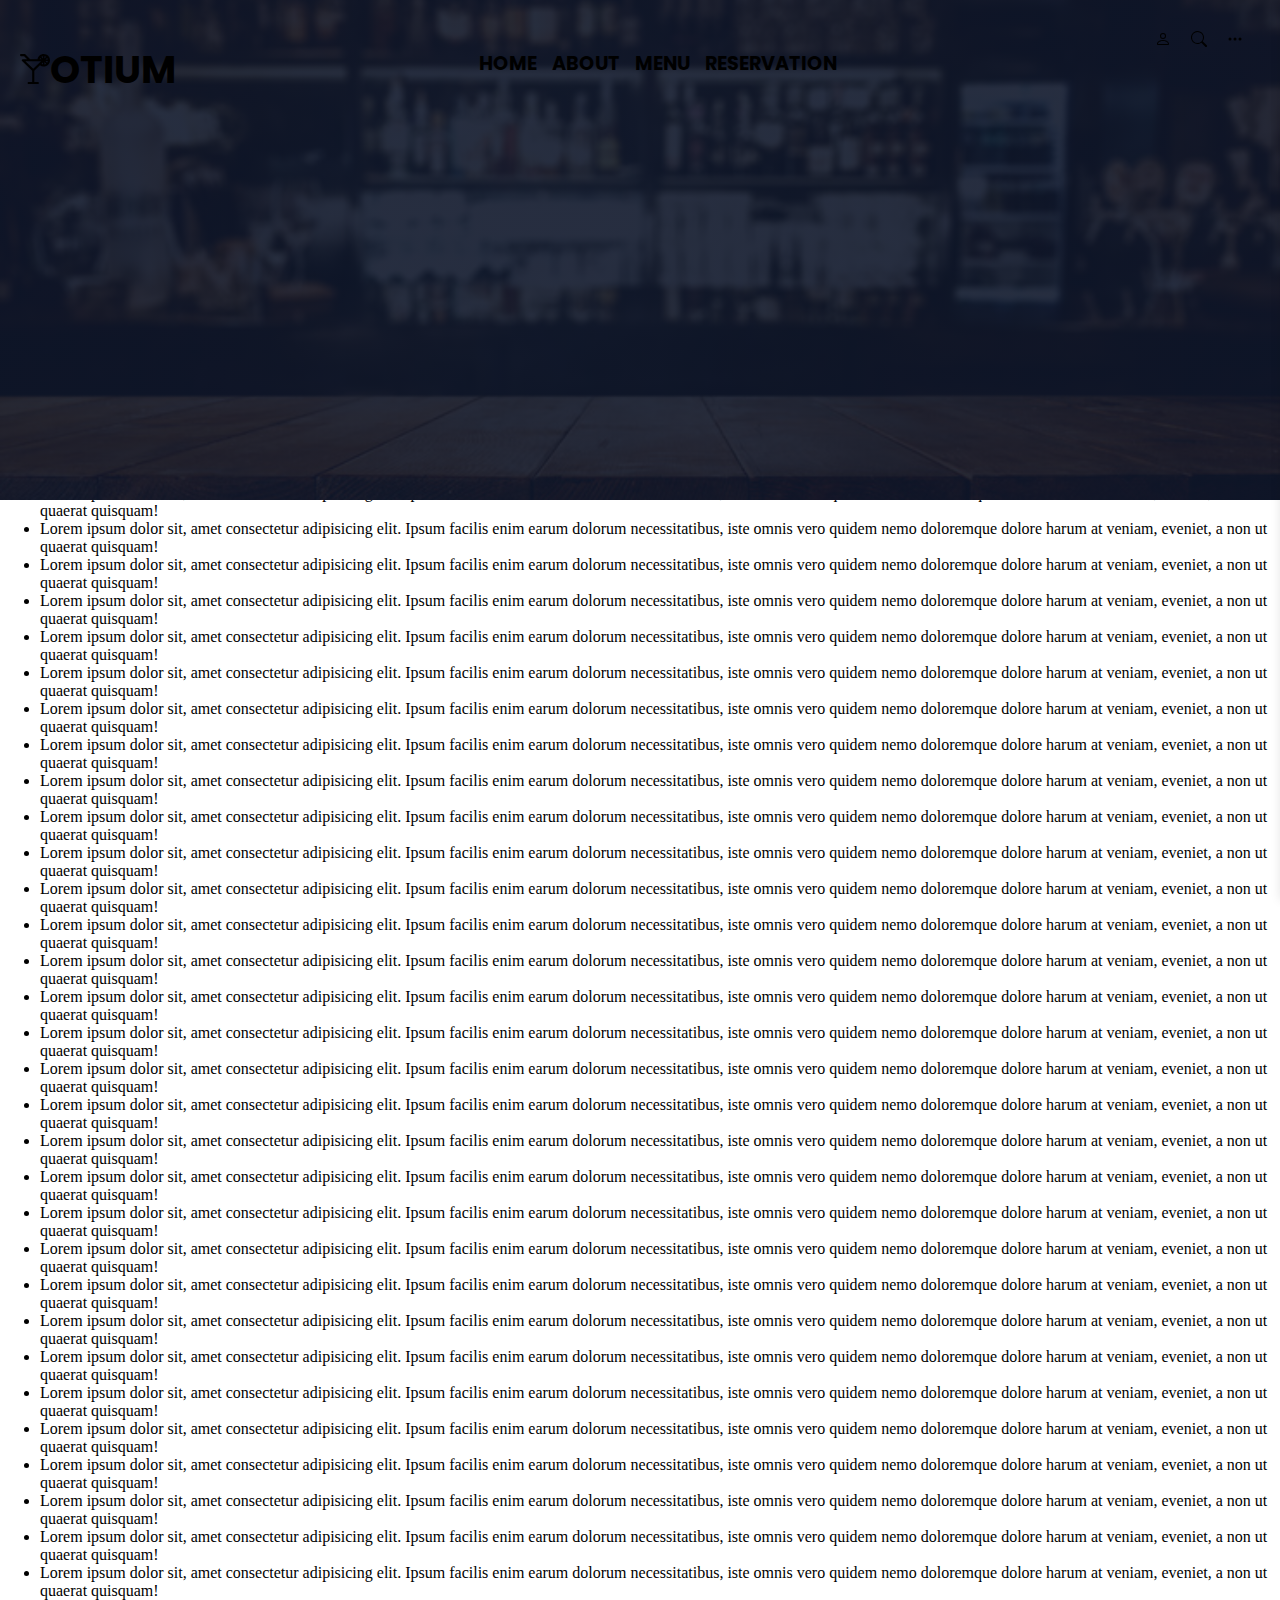
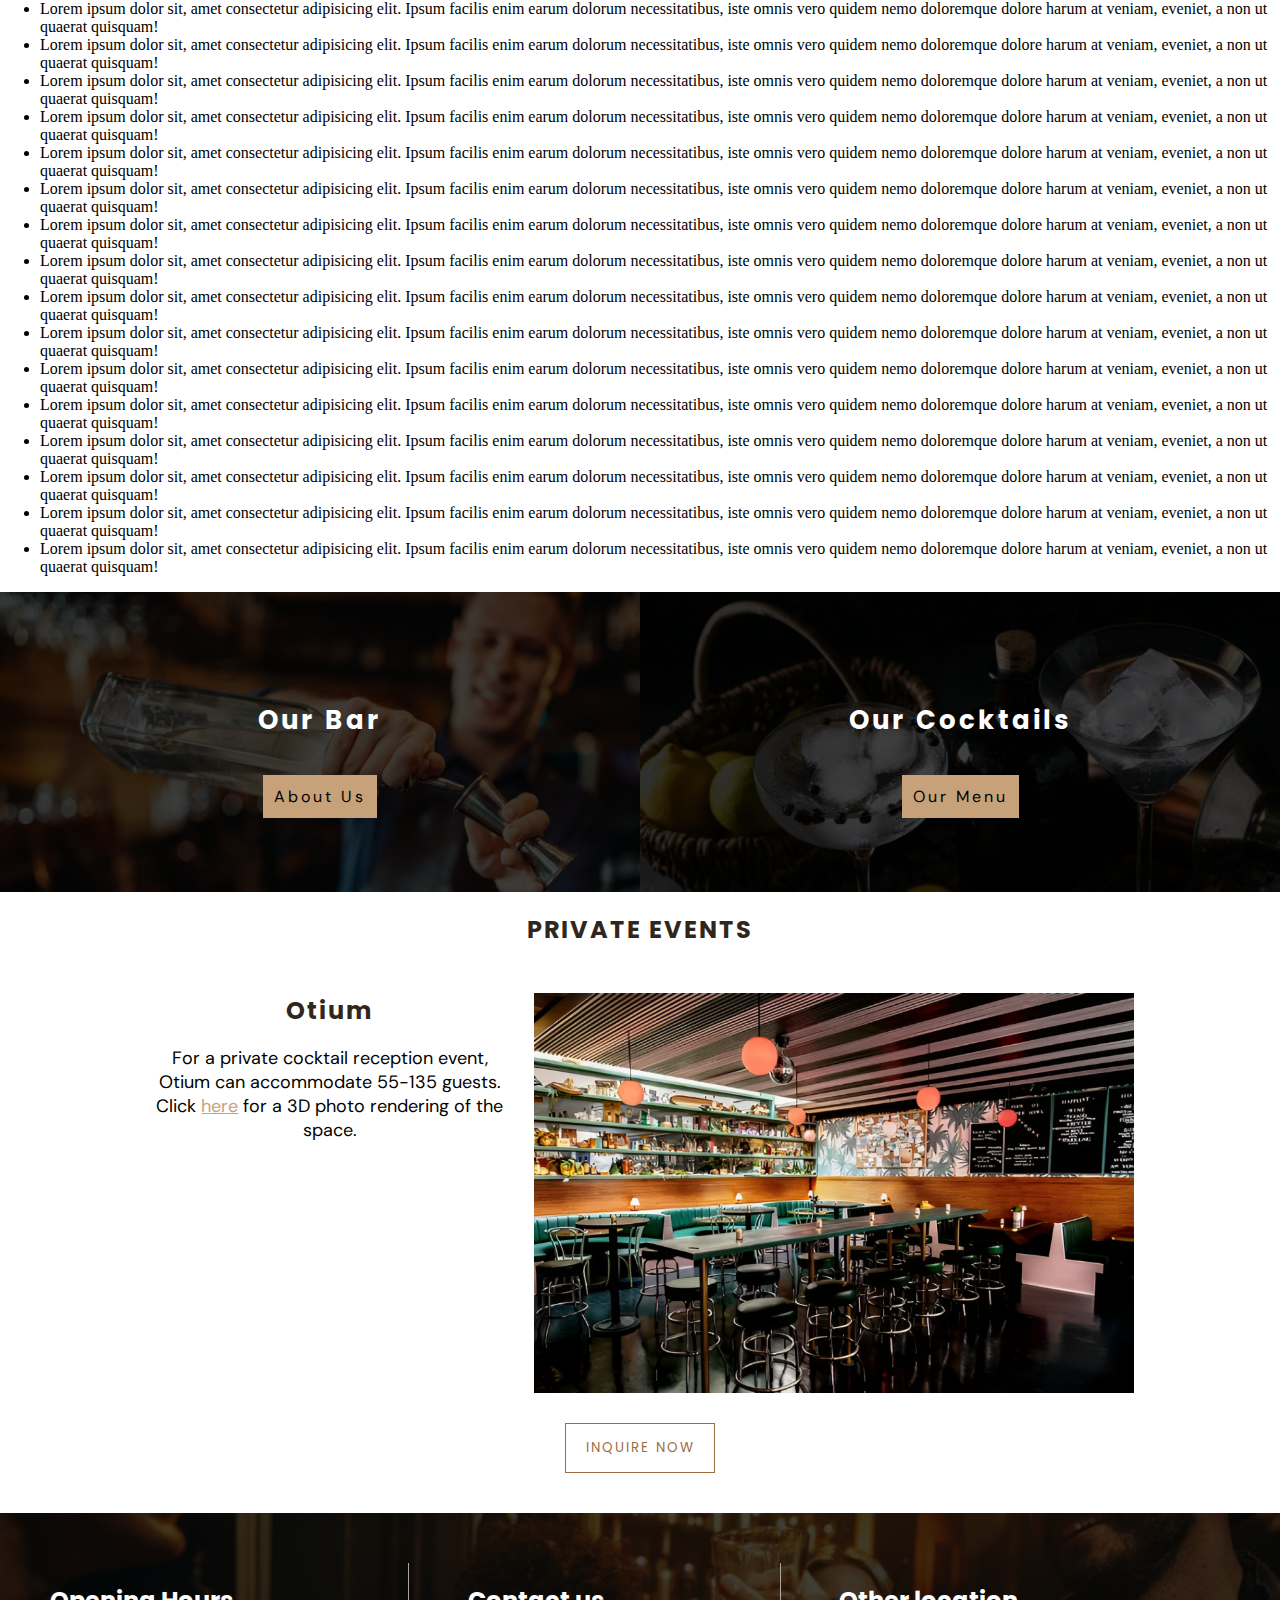
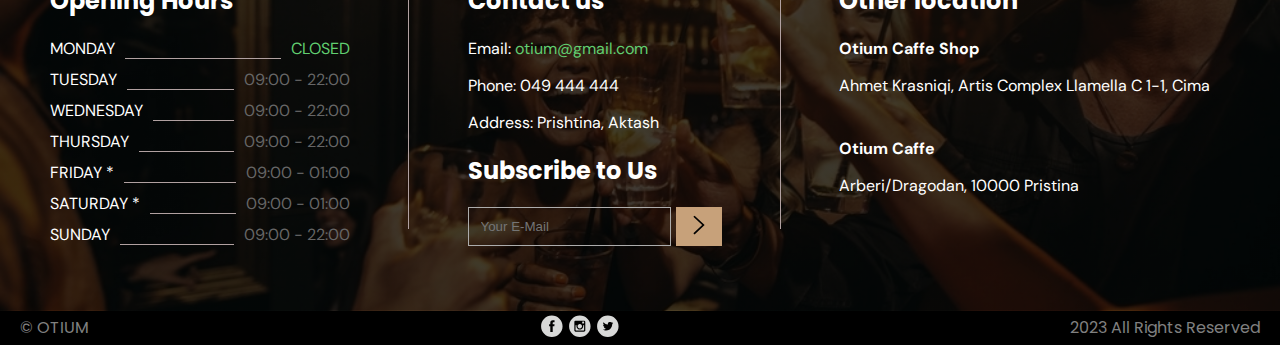
==== commit ad1631e1: "Third Commit - Rinori" ====
--- a/index.html
+++ b/index.html
@@ -27,12 +27,42 @@
         </div>
         <div class="header-right">
             <ul class="header-logo">
-                <li class="header-logo-list"><img src="img/cart.svg" alt="Shop"></li>
-                <li class="header-logo-list"><img src="img/search.svg" alt="Search"></li>
-                <li class="header-logo-list"><img src="img/three-dots.svg" alt="More"></li>
+                <li class="header-logo-list" id="account-button"><img src="img/person.svg" alt="Account"></li>
+                <li class="header-logo-list" id="search-button"> <img src="img/search.svg" alt="Search"> </li>
+                <li class="header-logo-list" id="more-button"> <img src="img/three-dots.svg" alt="More"> </li>
             </ul>
 
         </div>
+        <div class="sliding-panel" id="more-panel">
+            <button id="close-button">&times;</button>
+            <div class="panel-content">
+                <div class="bar-info">
+                    <img src="img/otium-logo.svg" alt="Otium Logo">
+                    <h2>OTIUM</h2>
+                </div>
+                <div class="panel-text">
+                    <p>Eat. Drink. Be Happy.</p>
+                    <p>The tenets of the Original Gastrobar. 
+                        Great drinks, chef-inspired food, and awesome service in a 
+                        comfortable atmosphere where you are encouraged to relax
+                         and hang out. With OTIUM, no two bars are going to 
+                         be exactly the same. We listen to our neighborhoods​ 
+                         and let them shape us, not the other way around. 
+                         That’s what makes OTIUM special. No corners cut​. 
+                         No excuses. It’s not always the easiest way to do things, 
+                         but it’s the right way. Because if you’re not going to give 
+                         people something special, why bother at all? So whether 
+                         you’re looking for good food, a refreshing cocktail, 
+                         or just conversation, OTIUM has you covered.</p>
+                </div>
+                <div class="social-icons">
+                    <a href="https://www.facebook.com"><img src="img/facebook.svg" alt="Facebook Logo"></a>
+                    <a href="https://www.instagram.com"><img src="img/instagram.svg" alt="Instagram Logo"></a>
+                    <a href="https://wwww.twitter.com"><img src="img/twitter.svg" alt="Twitter Logo" style="width: 24px; height: 24px;"></a>
+                </div>
+            </div>
+        </div>
+        
     </header>
     <main>
         <ul>
--- a/css/style.css
+++ b/css/style.css
@@ -162,6 +162,79 @@
     justify-content: space-between;
     flex-direction: row;
 }
+
+/* Sliding panel (Still in testing phase)*/
+.sliding-panel {
+    position: fixed;
+    top: 0;
+    right: -350px;
+    width: 350px;
+    height: 100%;
+    background-image: url('../img/sliding-panel-background.jpg');
+    background-size: cover;
+    background-position: center;
+    box-shadow: 0 0 10px rgba(0, 0, 0, 0.1);
+    overflow-y: auto;
+    transition: right 0.3s ease-in-out;
+}
+
+#more-button, #search-button, #account-button {
+    cursor: pointer;
+}
+
+.sliding-panel button#close-button {
+    position: absolute;
+    top: 10px;
+    right: 10px;
+    background: none;
+    border: none;
+    font-size: 20px;
+    cursor: pointer;
+}
+
+.sliding-panel .bar-info {
+    text-align: center;
+    padding: 10px;
+    color: white;
+}
+
+.sliding-panel .bar-info img {
+    max-width: 50%;
+    height: auto;
+    margin-top: 20px;
+    margin-bottom: 10px;
+    filter: invert(1);
+}
+
+.sliding-panel .bar-info h2 {
+    font-size: 2rem;
+    margin-bottom: 10px;
+}
+
+.sliding-panel .panel-text p {
+    color: white;
+    margin-bottom: 15px;
+    margin-right: 15px;
+    margin-left: 15px;
+    text-align: center;
+}
+
+.sliding-panel .social-icons {
+    text-align: center;
+    padding-bottom: 20px;
+    color: white;
+}
+
+.sliding-panel .social-icons a {
+    display: inline-block;
+    margin: 0 10px;
+}
+
+.sliding-panel .social-icons img {
+    max-width: 30px;
+    height: auto;
+}
+
 
 
 /* --------  Our Bar --------- */
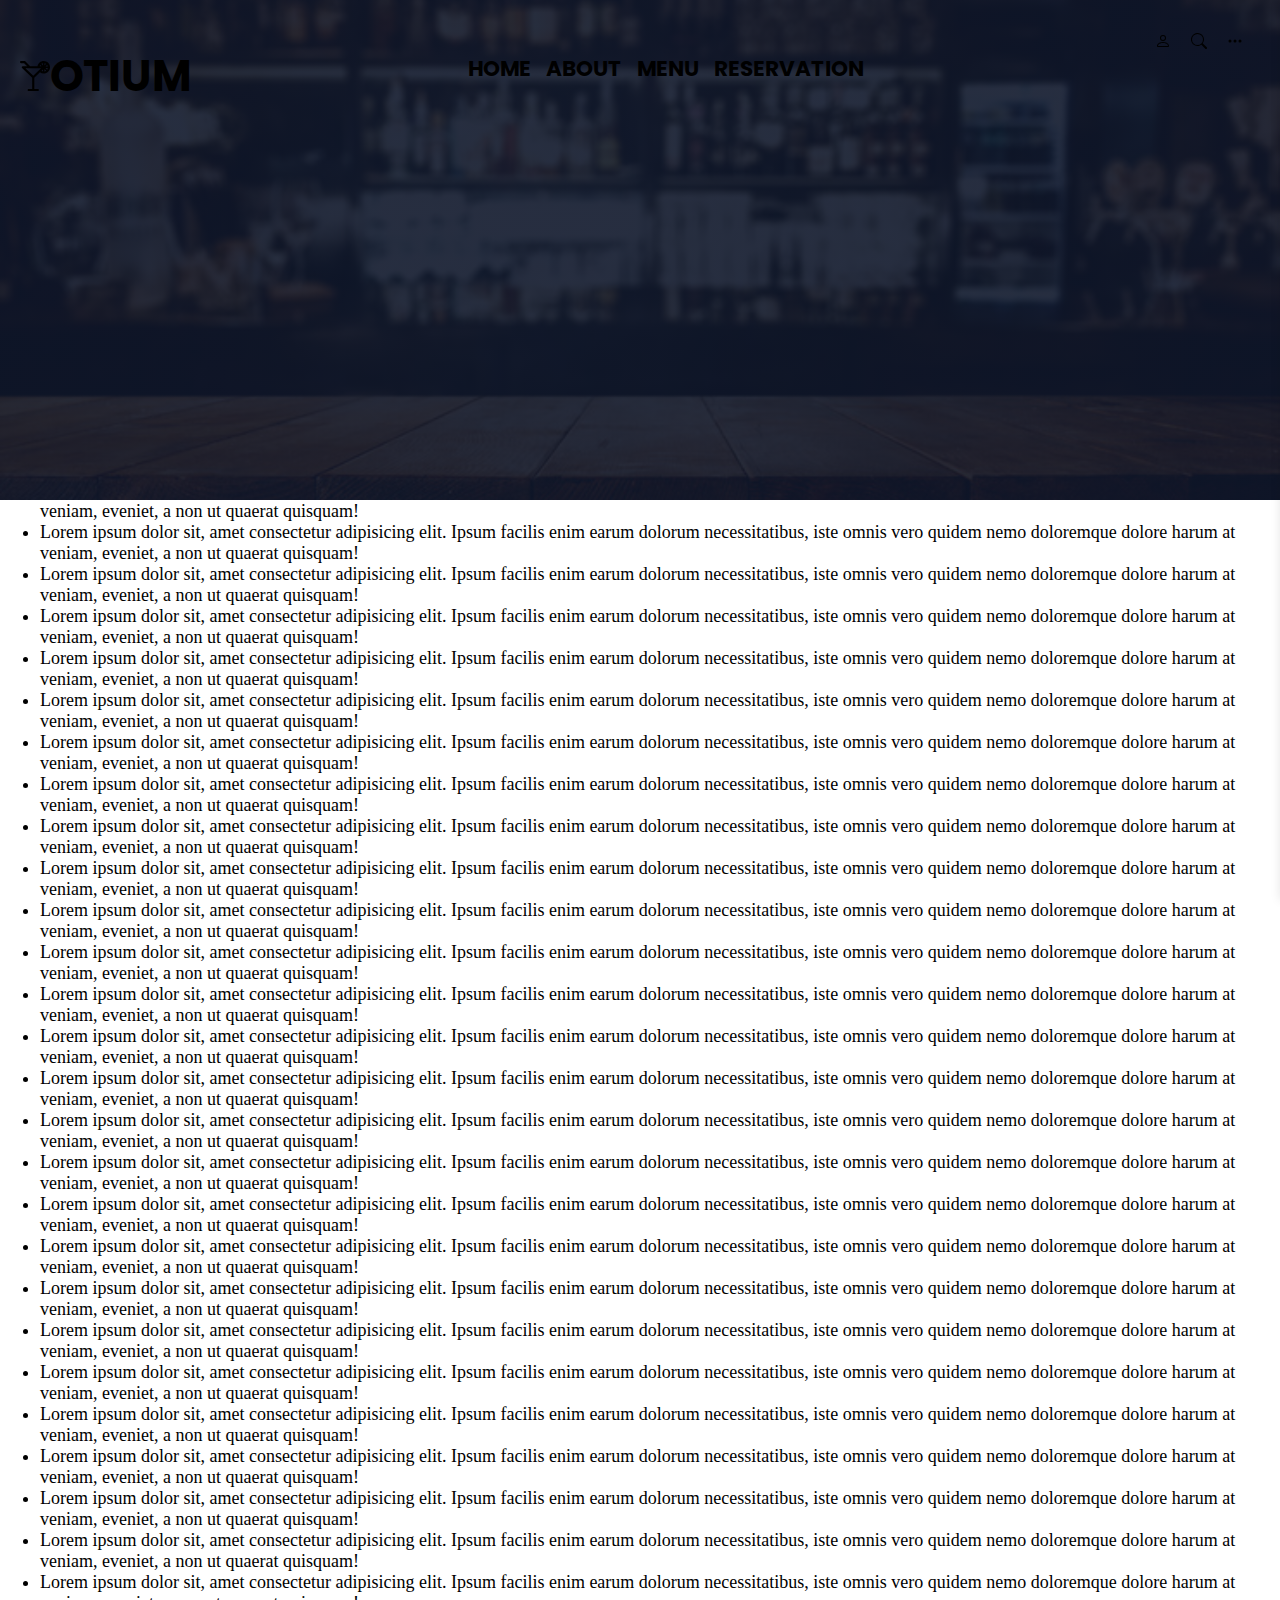
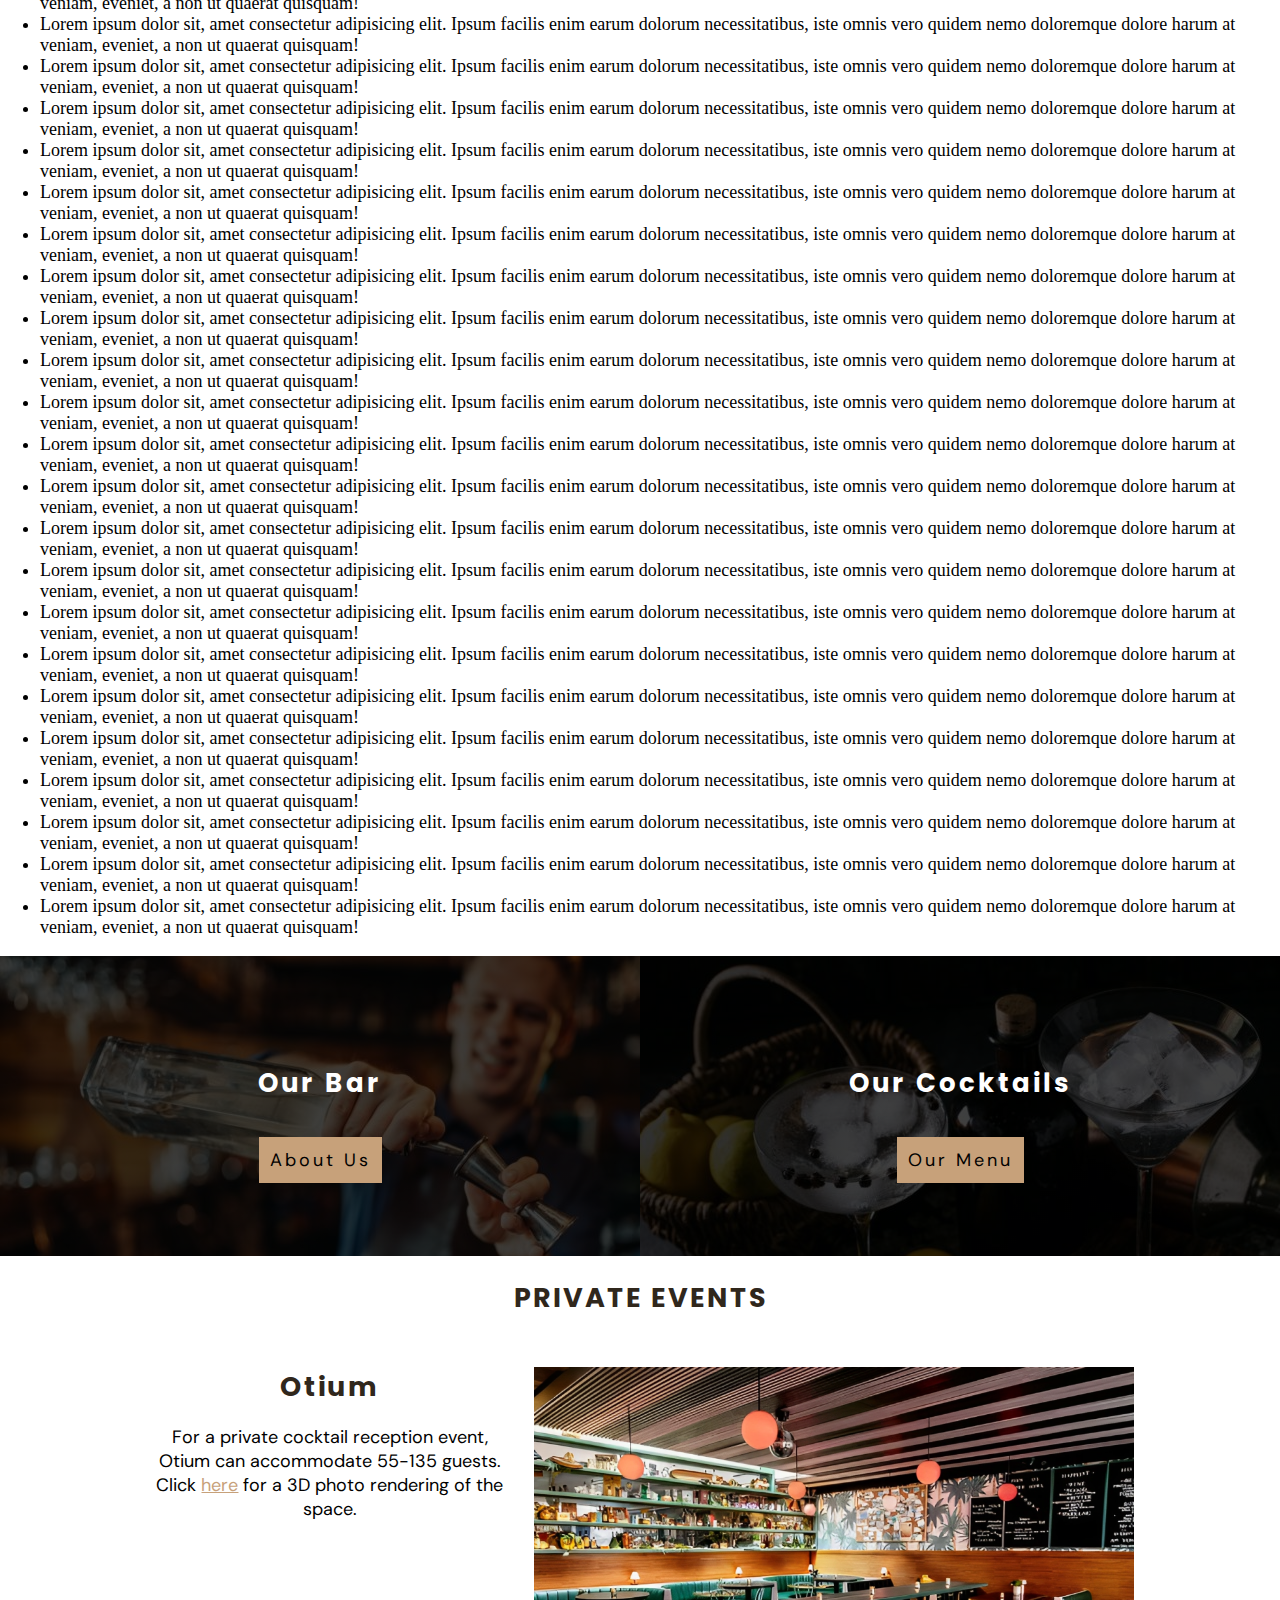
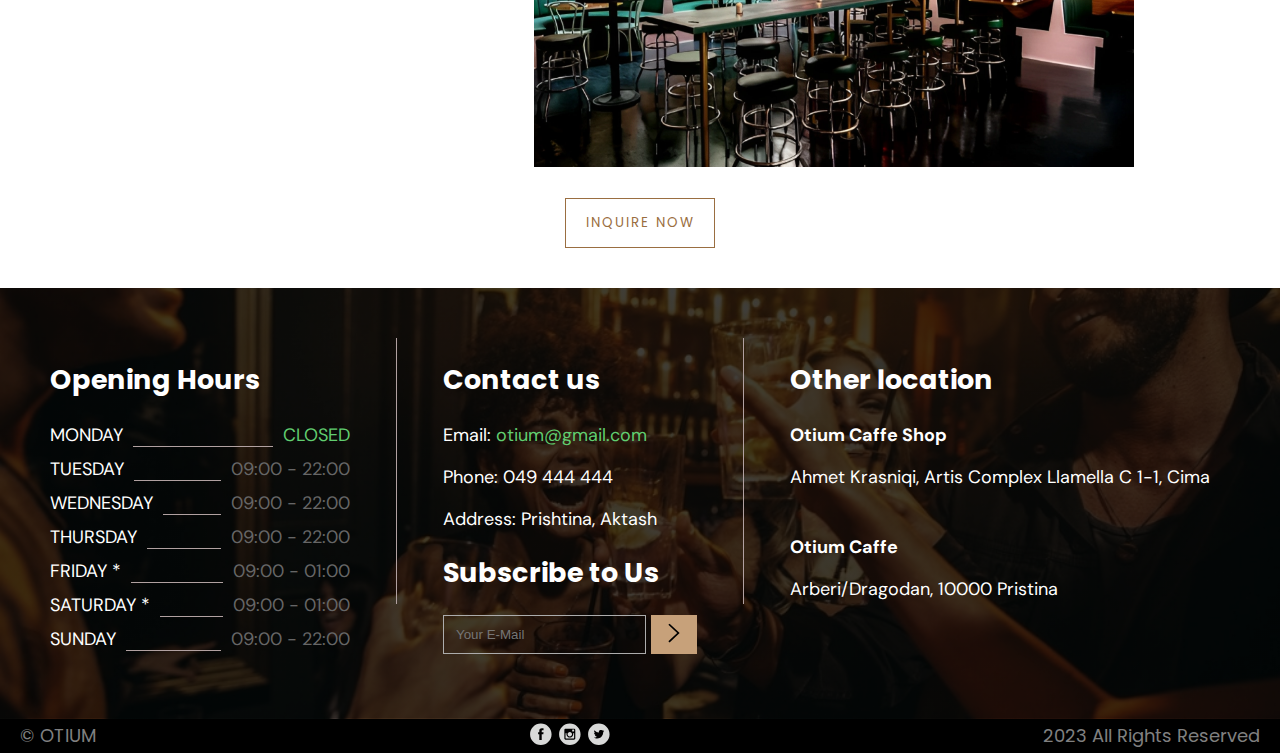
==== commit a42710ca: "Fifth commit - Azemi" ====
--- a/index.html
+++ b/index.html
@@ -40,7 +40,7 @@
                     <img src="img/otium-logo.svg" alt="Otium Logo">
                     <h2>OTIUM</h2>
                 </div>
-                <div class="panel-text">
+                <div class="panel-text" style="font-size: 14px;">
                     <p>Eat. Drink. Be Happy.</p>
                     <p>The tenets of the Original Gastrobar. 
                         Great drinks, chef-inspired food, and awesome service in a 
--- a/css/style.css
+++ b/css/style.css
@@ -509,12 +509,742 @@
 
 /* -------- MENU.HTML --------- */
 
+html {
+    scroll-behavior: smooth;
+}
+
+body{
+    margin: 0;
+    padding: 0;
+    font-size: large;
+}
+
+.Poppins{
+    font-family: 'Poppins', sans-serif;
+}
+
+.DMsans{
+    font-family: 'DM Sans', sans-serif;
+}
+
+/* --------- HEADER -----------*/
+.header{
+    position: fixed;
+    top: 0;
+    display: flex;
+    justify-content: space-between;
+    align-items: flex-start;
+    width: 100%;
+    height: 500px;  
+
+}
+#header-index {
+    background: linear-gradient(rgba(15, 23, 43, .9), rgba(15, 23, 43, .9)), url(../img/header.jpg);
+    background-position: center center;
+    background-repeat: no-repeat;
+    background-size: cover;
+    transition: height 0.3s ease-out;
+}
+#header-about{
+    background: linear-gradient(rgba(15, 23, 43, .9), rgba(15, 23, 43, .9)), url(../img/About-US-bg.jpeg);
+    background-position: center center;
+    background-repeat: no-repeat;
+    background-size: cover;
+    transition: height 0.3s ease-out;
+}
+#header-menu{
+    background: linear-gradient(rgba(15, 23, 43, .9), rgba(15, 23, 43, .9)), url(../img/menu-bg.jpg);
+    background-position: center center;
+    background-repeat: no-repeat;
+    background-size: cover;
+    transition: height 0.3s ease-out;
+}
+
+#header-reservation{
+    background: linear-gradient(rgba(15, 23, 43, .9), rgba(15, 23, 43, .9)), url(../img/reservation-bg.jpg);
+    background-position: center center;
+    background-repeat: no-repeat;
+    background-size: cover;
+    transition: height 0.3s ease-out;
+}
+
+.header-smaller {
+    height: 90px !important;
+}
+
+.header-smaller .header-left,
+.header-smaller .header-middle,
+.header-smaller .header-right {
+    display: flex;
+    margin-top: 15px;
+    align-items: flex-start;
+    font-size: medium;
+    font-weight: bolder;
+}
+
+.header-left .header-text {
+    display: block;
+    
+}
+
+
+.header-left .header-logo-small {
+    display: none;
+    width: 120px;
+    height: auto;
+}
+.header-logo{
+    width: 30px;
+}
+
+.header-smaller .header-left .header-text {
+    display: none;
+}
+
+.header-smaller .header-left .header-logo {
+    display: block;
+    width: 60px;
+}
+
+
+.header-left{
+    display: flex;
+    font-size: larger;
+    font-weight: bold;
+    margin-left: 20px;
+    margin-top: 15px;
+    align-items: center;
+    flex-direction: row-reverse;
+}
+
+.header-middle{
+    display: flex;
+    flex-direction: column;
+    font-size: larger;
+    font-weight: bold;
+    margin-top: 30px;
+}
+
+.about-us-text,
+.menu-text,
+.reservation-text {
+    display: block;
+    text-align: center;
+    color: white;
+    font-size: 4em; 
+    margin-top: 25%;
+}
+
+.header-smaller .about-us-text,
+.header-smaller .menu-text,
+.header-smaller .reservation-text{
+    display: none;
+}
+
+.header-list{
+    display: flex;
+    list-style: none;
+
+}
+
+.header-list a{
+    text-decoration: none;
+    color: black;
+    font-weight: bold;
+}
+
+.header-item{
+    display: flex;
+    margin-right: 15px;
+}
+
+.header-right{
+    display: flex;
+    margin-right: 95px;
+    margin-top: 15px;
+    flex-wrap: wrap;
+}
+.header-logo{
+    display: flex;
+}
+.header-logo-list {
+    display: flex;
+    list-style: none;
+    margin-right: 20px;
+    justify-content: space-between;
+    flex-direction: row;
+}
+
+/* Sliding panel (Still in testing phase)*/
+.sliding-panel {
+    position: fixed;
+    top: 0;
+    right: -350px;
+    width: 350px;
+    height: 100%;
+    background: url('../img/sliding-panel-background.jpg');
+    background-size: cover;
+    background-position: center;
+    box-shadow: 0 0 10px rgba(0, 0, 0, 0.1);
+    overflow-y: auto;
+    transition: right 0.3s ease-in-out;
+}
+
+#more-button, #search-button, #account-button {
+    cursor: pointer;
+}
+
+.sliding-panel button#close-button {
+    position: absolute;
+    top: 10px;
+    right: 10px;
+    background: none;
+    border: none;
+    font-size: 20px;
+    cursor: pointer;
+}
+
+.sliding-panel .bar-info {
+    text-align: center;
+    padding: 10px;
+    color: white;
+}
+
+.sliding-panel .bar-info img {
+    max-width: 50%;
+    height: auto;
+    margin-top: 20px;
+    margin-bottom: 10px;
+    filter: invert(1);
+}
+
+.sliding-panel .bar-info h2 {
+    font-size: 2rem;
+    margin-bottom: 10px;
+}
+
+.sliding-panel .panel-text p {
+    color: white;
+    margin-bottom: 15px;
+    margin-right: 15px;
+    margin-left: 15px;
+    text-align: center;
+}
+
+.sliding-panel .social-icons {
+    text-align: center;
+    padding-bottom: 20px;
+    color: white;
+}
+
+.sliding-panel .social-icons a {
+    display: inline-block;
+    margin: 0 10px;
+}
+
+.sliding-panel .social-icons img {
+    max-width: 30px;
+    height: auto;
+}
+
+.Our_Bar{
+    display: flex;
+}
+@media (max-width: 1024px) {
+    .Our_Bar{
+        display: flex;
+        flex-direction: column;
+    }
+    .animated-fade{
+        background-repeat: no-repeat;
+        background-size: cover;
+    }
+}
+
+
+.item_left,
+.item_right{
+    display: flex;
+    width: 100%;
+    height: 300px;
+    overflow: hidden;
+}
+
+.item_right_title,
+.item_left_title{
+    font-size: 26px;
+}
+
+.animated-fade{
+    display: flex;
+    width: 100%;
+    height: 300px;
+    justify-content: center;
+    align-items: center;
+    transition: transform 0.7s ease-in-out;
+}
+.animated-fade:hover{
+    transform: scale(1.3);
+    transition: transform 0.7 ease-in-out;
+}
+.item_left_span:hover,
+.item_right_span:hover{
+    background-color: white;
+}
+
+#item_left,
+#item_right{
+    display: flex;
+    flex-direction: column;
+    justify-content: center;
+    align-items: center;
+    letter-spacing: 3px;
+}
+.animated-fade{
+    color: white;
+    text-decoration: none;
+}
+
+.item_left_span,
+.item_right_span{
+    border: 1px solid #c7a17a;
+    background-color: #c7a17a;
+    color: black;
+    padding: 10px;
+}
+
+.title_private_event{
+    letter-spacing: 2px;
+    display: flex;
+    justify-content: center;
+    color:#30271c;
+}
+.container_private_events{
+    display: flex;
+    flex-wrap: wrap;
+    justify-content: center;
+    padding: 26px;
+}
+.private_events_left{
+    width: 30%;
+    text-align: center;
+    margin-right: 20px;
+}
+.private_events_left h2{
+    letter-spacing: 2px;
+    color: #30271c;
+    margin: 0;
+    padding: 0;
+    display: flex;
+    justify-content: center;
+}
+.private_events_p{
+    font-size: 18px;
+}
+
+.private_events_right img{
+    height: 400px;
+    width:600px;
+}
+
+.button_private_events{
+    display: flex;
+    justify-content: center;
+    margin-bottom: 20px;
+}
+.inquire_now{
+    letter-spacing: 2px;
+    height: 50px;
+    width: 150px;
+    background-color: white;
+    color: #9a6e41;
+    border: 1px solid #9a6e41;
+    margin-bottom: 20px;
+    font-family: 'Poppins', sans-serif;
+}
+
+.inquire_now:hover{
+    letter-spacing: 2px;
+    background-color: #9a6e41;
+    color: white;
+    cursor: pointer;
+}
+
+/* -------- FOOTER --------- */
+
+
+.container_top{
+    padding: 50px;
+    display: flex;
+    justify-content: space-between;
+    flex-wrap: wrap;
+    color: white;
+
+    background-image: linear-gradient(rgba(0, 0, 0, 0.75), rgba(0, 0, 0, 0.75)), url(../img/Footer.jpeg);
+    background-position:  center;
+    background-repeat: no-repeat;
+    background-size: cover;
+}
+
+.footer_hours li{
+    width: 300px;
+    display: flex;
+    justify-content: space-between;
+    flex-wrap: wrap;
+    margin-bottom: 10px;
+}
+.footer_hours{
+    padding-inline-start: 0;
+}
+
+.span-left{
+    display: inline-block;
+}
+.span-right{
+    display: inline-block;
+    color: #666;
+}
+
+
+.horizontal {
+    border-bottom: 1px solid rgb(177, 161, 161);
+    flex-grow: 1;
+    display: block;
+    margin: 0;
+    margin: 0px 10px;
+}
+
+.vertical-left{
+    left: 66%;
+}
+.vertical-right{
+    right: 66%;
+}
+.vertical{
+    border-left: 1px solid rgb(177, 161, 161);
+    height: 265.75px;
+}
+
+@media (max-width: 1024px) {
+    .vertical-left{
+        border-left: none;
+        border-top: 1px solid rgb(177, 161, 161);
+        width: 100%;
+        height: auto;
+        position: relative;
+        left: 0;
+        right: 0;
+        margin-top: 20px;
+    }
+}
+
+@media (max-width: 655px) {
+    .vertical-right{
+        border-left: none;
+        border-top: 1px solid rgb(177, 161, 161);
+        width: 100%;
+        height: auto;
+        position: relative;
+        left: 0;
+        right: 0;
+        margin-bottom: 10px;
+    }
+}
+
+
+.column-left .footer_hours{
+    list-style: none;
+}
+
+.column-left h3,
+.column-middle h3,
+.column-right h3{
+    display: flex;
+    justify-content: center;
+    color: rgb(219, 216, 216);
+    flex-direction: column;
+    align-items: flex-start;
+}
+
+.column-right{
+    padding:  0px 20px 0px 0px;
+}
+
+.OtherLocation_bottom{
+    padding-top: 10px;
+}
+
+
+.container_bottom{
+    display: flex;
+    padding: 0px 20px;
+    justify-content: space-between;
+    background-color: black;
+    align-items: center;
+    flex-wrap: wrap;
+    color: gray;
+}
+
+.footer_middle{
+    margin-top: 3px;
+}
+
+#subscriptionForm{
+    display: flex;
+    align-items: flex-start;
+    column-gap: 5px;
+}
+#email{
+    background-color: transparent;
+    padding: 11px 12px;
+    color: #bcbcbc;
+    border: 1px solid #acacac;
+}
+.button_footer{
+    background-color: #c7a17a;
+    border: 2px solid #c7a17a;
+}
+.button_footer:hover{
+    background-color:#9a6e41;
+    border: 2px solid #9a6e41;
+    cursor: pointer;
+}
+
+
+
+
+/* -------- MENU.HTML --------- */
+
+.What_We_Offer_Section{
+    display: flex;
+    justify-content: center;
+    color: white;
+    background-color: black;
+    border-bottom: 2px solid black;
+    column-gap: 40px;
+    height: 700px;
+    align-items: center;
+}
+.Offer_p{
+    width: 40%;
+}
+.Offer_h2{
+    font-size: 3em; 
+    margin: 0;
+}
+
+.What_We_Offer_title{
+    padding-top: 50px;
+    display: flex;
+    flex-direction: column;
+    justify-content: center;
+    align-items: center;
+    background-color: black;
+    color: white;
+    padding: 20px;
+}
+
+.Offer_left_title,
+.Offer_middle_title,
+.Offer_right_title{
+    display: flex;
+    justify-content: center;
+    align-items: center;
+    width: 500px;
+
+}
+
+@media (max-width: 1100px) {
+
+    .Offer_p{
+        width: auto;
+    }
+    .Offer_h2{
+        display: flex;
+        justify-content: center;
+        align-items: center;
+        font-size: 2em;
+    }
+    
+    .What_We_Offer_Section{
+        flex-direction: column;
+        height: 1000px;
+        column-gap: none;
+        row-gap: 20px;
+    }
+
+    .Offer_left_title,
+    .Offer_middle_title,
+    .Offer_right_title{
+        display: flex;
+        justify-content: center;
+        align-items: center;
+        width: 1000px;
+    }
+}
+@media (max-width: 1145px) {
+    .What_We_Offer_Section{
+        flex-direction: column;
+        height: 1000px;
+        column-gap: none;
+        row-gap: 20px;
+    }
+
+    .Offer_left_title,
+    .Offer_middle_title,
+    .Offer_right_title{
+        display: flex;
+        justify-content: center;
+        align-items: center;
+        width: 300px;
+    }
+}
+
+.animated1-fade{
+    display: flex;
+    width: 100%;
+    height: 100px;
+    justify-content: center;
+    align-items: center;
+    transition: transform 0.8s ease-in-out;
+    color: white;
+    text-decoration: none;
+}
+.animated1-fade:hover{
+    transform: scale(1.15);
+    transition: transform 0.8 ease-in-out;
+}
+
+.Cocktail_Section{
+    display: flex;
+    flex-direction: column;
+    justify-content: center;
+    height: 900px;
+    background-image: linear-gradient(rgba(0, 0, 0, 0.85), rgba(0, 0, 0, 0.85)), url(../img/Cocktail.jpg);
+    background-repeat: no-repeat;
+    background-size: cover;
+    color: white;
+    border-bottom: 2px solid black;
+    padding-top: 20px;
+}
+
+.Cocktail_lista{
+    display: flex;
+    justify-content: space-evenly;
+    padding-top: 20px;
+}
+.Cocktail_title{
+    display: flex;
+    flex-direction: column;
+    align-items: center;
+    justify-content: center;
+    letter-spacing: 2px;
+}
+.Cocktail_list{
+    display: flex;
+    flex-direction: column;
+    list-style-type: none;
+    justify-content: flex-start;
+    padding: 0px;
+    row-gap: 20px;
+}
+.Cocktail_list_item{
+    display: flex;
+    justify-content: center;
+    align-items: center;
+    font-size: 22px;
+    letter-spacing: 2px;
+}
+
+@media (max-width: 1305px) {
+    .Cocktail_list{
+        padding: 15px 100px;
+        background-size: 800px;
+    }
+    .Cocktail_Section{
+        height: 1000px;
+    }
+}
+@media (max-width: 1145px) {
+
+    .Cocktail_list{
+        padding: 15px 50px;
+    }
+    .Cocktail_lista{
+        flex-direction: column;
+        justify-content: center;
+    }
+    .Cocktail_Section{
+        height: 2000px;
+    }
+}
+
+.Wine_Section{
+    display: flex;
+    flex-direction: column;
+    justify-content: center;
+    height: 900px;
+    background-image: linear-gradient(rgba(0, 0, 0, 0.85), rgba(0, 0, 0, 0.85)), url(../img/Wine.jpeg);
+    background-repeat: no-repeat;
+    background-size: cover;
+    color: white;
+    border-bottom: 2px solid black;
+    padding-top: 20px;
+}
+.Wine_lista{
+    display: flex;
+    justify-content: space-evenly;
+    padding-top: 20px;
+}
+.Wine_title{
+    display: flex;
+    flex-direction: column;
+    align-items: center;
+    letter-spacing: 2px;
+}
+.Wine_list{
+    display: flex;
+    flex-direction: column;
+    list-style-type: none;
+    justify-content: flex-start;
+    padding: 0px;
+    row-gap: 20px;
+}
+.Wine_list_item{
+    display: flex;
+    justify-content: center;
+    align-items: center;
+    font-size: 22px;
+    letter-spacing: 2px;
+}
+
+@media (max-width: 1300px) {
+    .Wine_list{
+        padding: 15px 100px;
+        background-size: 800px;
+    }
+}
+@media (max-width: 1145px) {
+    .Wine_list{
+        padding: 15px 50px;
+    }
+    .Wine_lista{
+        flex-direction: column;
+        justify-content: center;
+    }
+    .Wine_Section{
+        height: 1300px;
+    }
+}
+
+
+
 
 .Snacks_Section{
     display: flex;
     flex-direction: column;
     justify-content: center;
-    height: 600px;
+    height: 900px;
     background-image: linear-gradient(rgba(0, 0, 0, 0.85), rgba(0, 0, 0, 0.85)), url(../img/Snacks.jpg);
     background-repeat: no-repeat;
     background-size: cover;
@@ -533,7 +1263,7 @@
     flex-direction: column;
     list-style-type: none;
     justify-content: center;
-    padding: 15px 200px;
+    padding: 20px 200px;
     row-gap: 20px;
 }
 .Snacks_list_item{
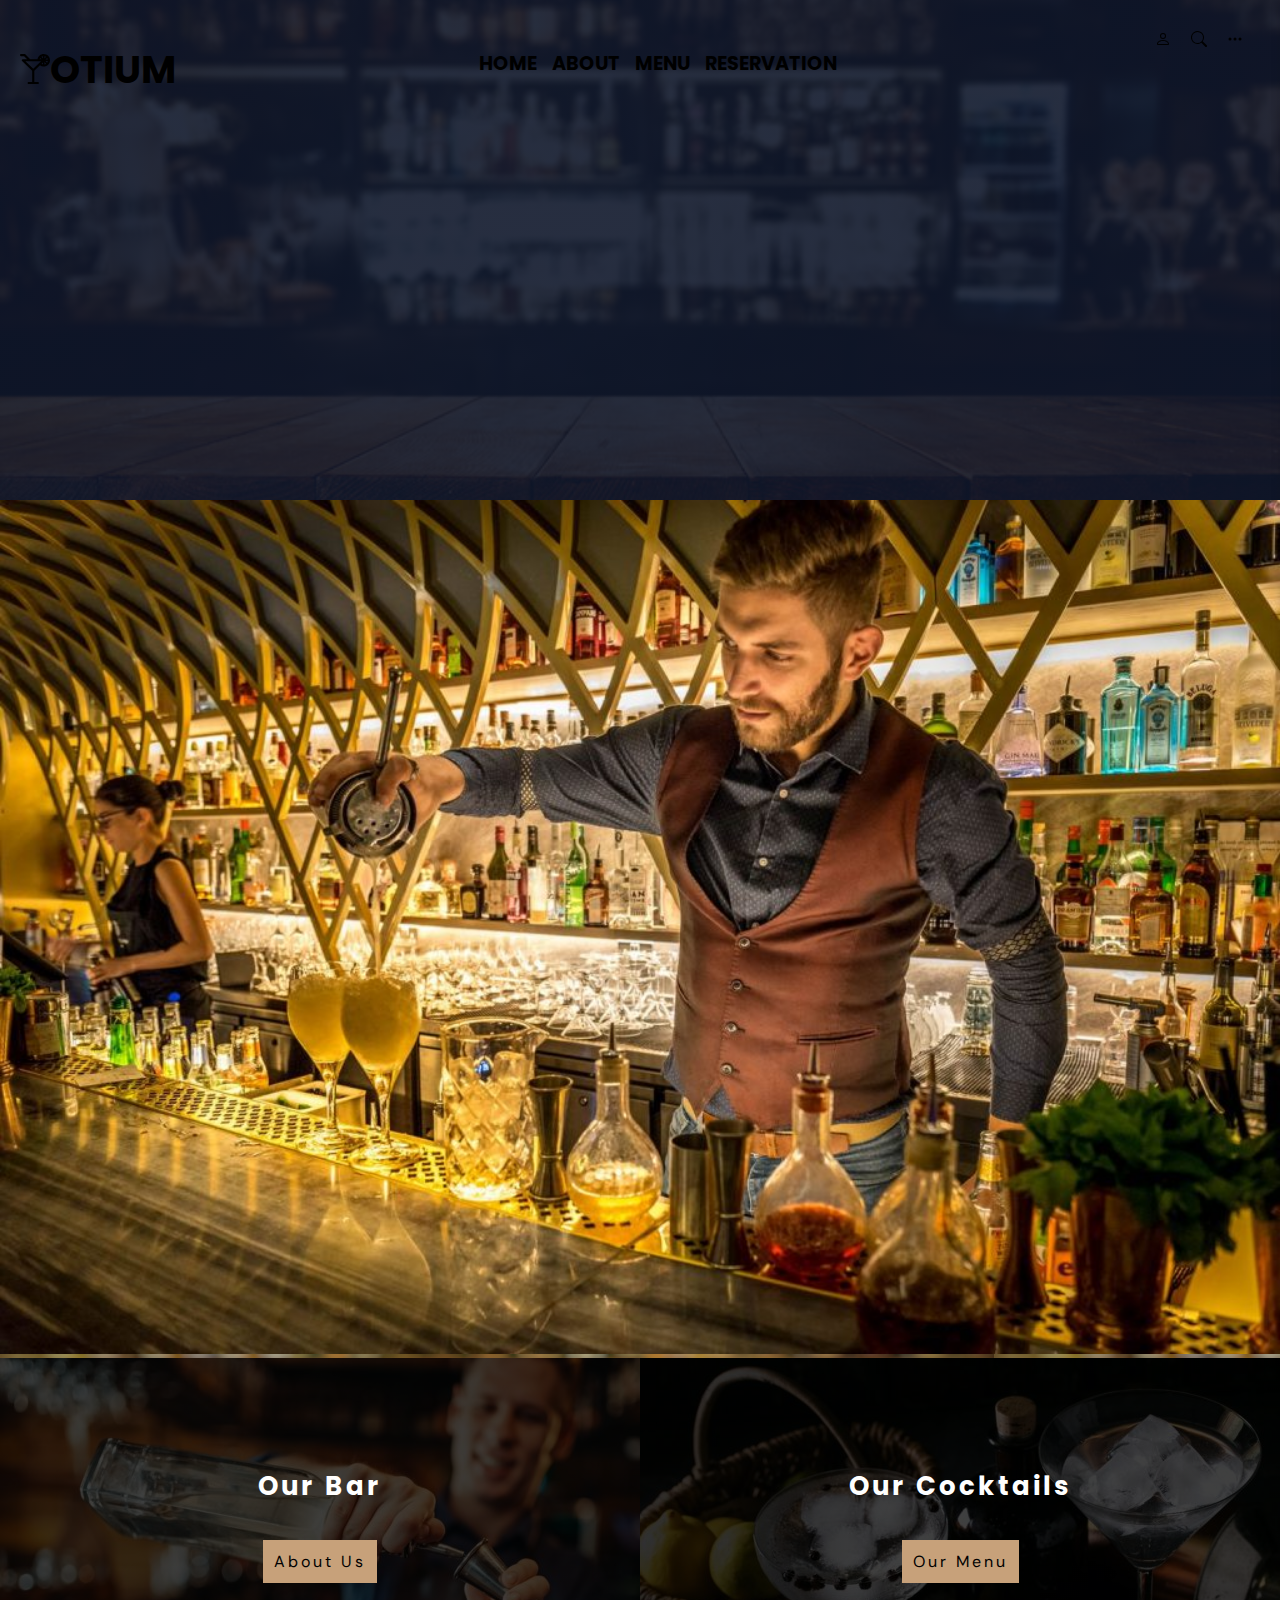
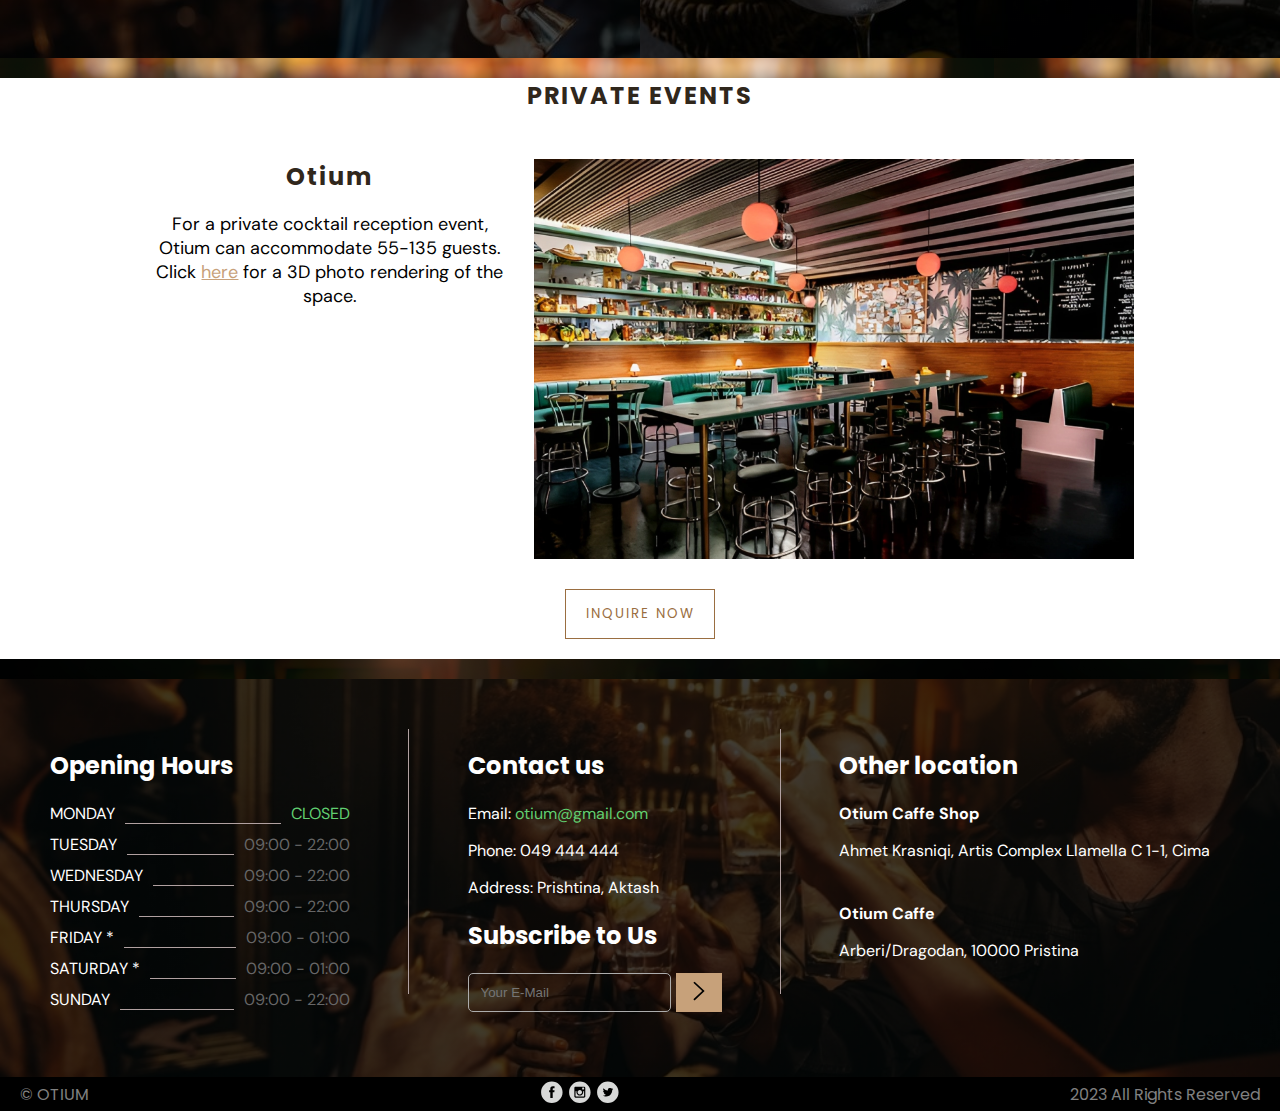
==== commit 22cad9f6: "Fourth Commit - Rinori" ====
--- a/index.html
+++ b/index.html
@@ -27,7 +27,7 @@
         </div>
         <div class="header-right">
             <ul class="header-logo">
-                <li class="header-logo-list" id="account-button"><img src="img/person.svg" alt="Account"></li>
+                <li class="header-logo-list" id="account-button" onclick="openLoginForm()"><img src="img/person.svg" alt="Account"></li>
                 <li class="header-logo-list" id="search-button"> <img src="img/search.svg" alt="Search"> </li>
                 <li class="header-logo-list" id="more-button"> <img src="img/three-dots.svg" alt="More"> </li>
             </ul>
@@ -63,71 +63,76 @@
             </div>
         </div>
         
-    </header>
-    <main>
-        <ul>
-            <li>Lorem ipsum dolor sit, amet consectetur adipisicing elit. Ipsum facilis enim earum dolorum necessitatibus, iste omnis vero quidem nemo doloremque dolore harum at veniam, eveniet, a non ut quaerat quisquam!</li>
-            <li>Lorem ipsum dolor sit, amet consectetur adipisicing elit. Ipsum facilis enim earum dolorum necessitatibus, iste omnis vero quidem nemo doloremque dolore harum at veniam, eveniet, a non ut quaerat quisquam!</li>
-            <li>Lorem ipsum dolor sit, amet consectetur adipisicing elit. Ipsum facilis enim earum dolorum necessitatibus, iste omnis vero quidem nemo doloremque dolore harum at veniam, eveniet, a non ut quaerat quisquam!</li>
-            <li>Lorem ipsum dolor sit, amet consectetur adipisicing elit. Ipsum facilis enim earum dolorum necessitatibus, iste omnis vero quidem nemo doloremque dolore harum at veniam, eveniet, a non ut quaerat quisquam!</li>
-            <li>Lorem ipsum dolor sit, amet consectetur adipisicing elit. Ipsum facilis enim earum dolorum necessitatibus, iste omnis vero quidem nemo doloremque dolore harum at veniam, eveniet, a non ut quaerat quisquam!</li>
-            <li>Lorem ipsum dolor sit, amet consectetur adipisicing elit. Ipsum facilis enim earum dolorum necessitatibus, iste omnis vero quidem nemo doloremque dolore harum at veniam, eveniet, a non ut quaerat quisquam!</li>
-            <li>Lorem ipsum dolor sit, amet consectetur adipisicing elit. Ipsum facilis enim earum dolorum necessitatibus, iste omnis vero quidem nemo doloremque dolore harum at veniam, eveniet, a non ut quaerat quisquam!</li>
-            <li>Lorem ipsum dolor sit, amet consectetur adipisicing elit. Ipsum facilis enim earum dolorum necessitatibus, iste omnis vero quidem nemo doloremque dolore harum at veniam, eveniet, a non ut quaerat quisquam!</li>
-            <li>Lorem ipsum dolor sit, amet consectetur adipisicing elit. Ipsum facilis enim earum dolorum necessitatibus, iste omnis vero quidem nemo doloremque dolore harum at veniam, eveniet, a non ut quaerat quisquam!</li>
-            <li>Lorem ipsum dolor sit, amet consectetur adipisicing elit. Ipsum facilis enim earum dolorum necessitatibus, iste omnis vero quidem nemo doloremque dolore harum at veniam, eveniet, a non ut quaerat quisquam!</li>
-            <li>Lorem ipsum dolor sit, amet consectetur adipisicing elit. Ipsum facilis enim earum dolorum necessitatibus, iste omnis vero quidem nemo doloremque dolore harum at veniam, eveniet, a non ut quaerat quisquam!</li>
-            <li>Lorem ipsum dolor sit, amet consectetur adipisicing elit. Ipsum facilis enim earum dolorum necessitatibus, iste omnis vero quidem nemo doloremque dolore harum at veniam, eveniet, a non ut quaerat quisquam!</li>
-            <li>Lorem ipsum dolor sit, amet consectetur adipisicing elit. Ipsum facilis enim earum dolorum necessitatibus, iste omnis vero quidem nemo doloremque dolore harum at veniam, eveniet, a non ut quaerat quisquam!</li>
-            <li>Lorem ipsum dolor sit, amet consectetur adipisicing elit. Ipsum facilis enim earum dolorum necessitatibus, iste omnis vero quidem nemo doloremque dolore harum at veniam, eveniet, a non ut quaerat quisquam!</li>
-            <li>Lorem ipsum dolor sit, amet consectetur adipisicing elit. Ipsum facilis enim earum dolorum necessitatibus, iste omnis vero quidem nemo doloremque dolore harum at veniam, eveniet, a non ut quaerat quisquam!</li>
-            <li>Lorem ipsum dolor sit, amet consectetur adipisicing elit. Ipsum facilis enim earum dolorum necessitatibus, iste omnis vero quidem nemo doloremque dolore harum at veniam, eveniet, a non ut quaerat quisquam!</li>
-            <li>Lorem ipsum dolor sit, amet consectetur adipisicing elit. Ipsum facilis enim earum dolorum necessitatibus, iste omnis vero quidem nemo doloremque dolore harum at veniam, eveniet, a non ut quaerat quisquam!</li>
-            <li>Lorem ipsum dolor sit, amet consectetur adipisicing elit. Ipsum facilis enim earum dolorum necessitatibus, iste omnis vero quidem nemo doloremque dolore harum at veniam, eveniet, a non ut quaerat quisquam!</li>
-            <li>Lorem ipsum dolor sit, amet consectetur adipisicing elit. Ipsum facilis enim earum dolorum necessitatibus, iste omnis vero quidem nemo doloremque dolore harum at veniam, eveniet, a non ut quaerat quisquam!</li>
-            <li>Lorem ipsum dolor sit, amet consectetur adipisicing elit. Ipsum facilis enim earum dolorum necessitatibus, iste omnis vero quidem nemo doloremque dolore harum at veniam, eveniet, a non ut quaerat quisquam!</li>
-            <li>Lorem ipsum dolor sit, amet consectetur adipisicing elit. Ipsum facilis enim earum dolorum necessitatibus, iste omnis vero quidem nemo doloremque dolore harum at veniam, eveniet, a non ut quaerat quisquam!</li>
-            <li>Lorem ipsum dolor sit, amet consectetur adipisicing elit. Ipsum facilis enim earum dolorum necessitatibus, iste omnis vero quidem nemo doloremque dolore harum at veniam, eveniet, a non ut quaerat quisquam!</li>
-            <li>Lorem ipsum dolor sit, amet consectetur adipisicing elit. Ipsum facilis enim earum dolorum necessitatibus, iste omnis vero quidem nemo doloremque dolore harum at veniam, eveniet, a non ut quaerat quisquam!</li>
-            <li>Lorem ipsum dolor sit, amet consectetur adipisicing elit. Ipsum facilis enim earum dolorum necessitatibus, iste omnis vero quidem nemo doloremque dolore harum at veniam, eveniet, a non ut quaerat quisquam!</li>
-            <li>Lorem ipsum dolor sit, amet consectetur adipisicing elit. Ipsum facilis enim earum dolorum necessitatibus, iste omnis vero quidem nemo doloremque dolore harum at veniam, eveniet, a non ut quaerat quisquam!</li>
-            <li>Lorem ipsum dolor sit, amet consectetur adipisicing elit. Ipsum facilis enim earum dolorum necessitatibus, iste omnis vero quidem nemo doloremque dolore harum at veniam, eveniet, a non ut quaerat quisquam!</li>
-            <li>Lorem ipsum dolor sit, amet consectetur adipisicing elit. Ipsum facilis enim earum dolorum necessitatibus, iste omnis vero quidem nemo doloremque dolore harum at veniam, eveniet, a non ut quaerat quisquam!</li>
-            <li>Lorem ipsum dolor sit, amet consectetur adipisicing elit. Ipsum facilis enim earum dolorum necessitatibus, iste omnis vero quidem nemo doloremque dolore harum at veniam, eveniet, a non ut quaerat quisquam!</li>
-            <li>Lorem ipsum dolor sit, amet consectetur adipisicing elit. Ipsum facilis enim earum dolorum necessitatibus, iste omnis vero quidem nemo doloremque dolore harum at veniam, eveniet, a non ut quaerat quisquam!</li>
-            <li>Lorem ipsum dolor sit, amet consectetur adipisicing elit. Ipsum facilis enim earum dolorum necessitatibus, iste omnis vero quidem nemo doloremque dolore harum at veniam, eveniet, a non ut quaerat quisquam!</li>
-            <li>Lorem ipsum dolor sit, amet consectetur adipisicing elit. Ipsum facilis enim earum dolorum necessitatibus, iste omnis vero quidem nemo doloremque dolore harum at veniam, eveniet, a non ut quaerat quisquam!</li>
-            <li>Lorem ipsum dolor sit, amet consectetur adipisicing elit. Ipsum facilis enim earum dolorum necessitatibus, iste omnis vero quidem nemo doloremque dolore harum at veniam, eveniet, a non ut quaerat quisquam!</li>
-            <li>Lorem ipsum dolor sit, amet consectetur adipisicing elit. Ipsum facilis enim earum dolorum necessitatibus, iste omnis vero quidem nemo doloremque dolore harum at veniam, eveniet, a non ut quaerat quisquam!</li>
-            <li>Lorem ipsum dolor sit, amet consectetur adipisicing elit. Ipsum facilis enim earum dolorum necessitatibus, iste omnis vero quidem nemo doloremque dolore harum at veniam, eveniet, a non ut quaerat quisquam!</li>
-            <li>Lorem ipsum dolor sit, amet consectetur adipisicing elit. Ipsum facilis enim earum dolorum necessitatibus, iste omnis vero quidem nemo doloremque dolore harum at veniam, eveniet, a non ut quaerat quisquam!</li>
-            <li>Lorem ipsum dolor sit, amet consectetur adipisicing elit. Ipsum facilis enim earum dolorum necessitatibus, iste omnis vero quidem nemo doloremque dolore harum at veniam, eveniet, a non ut quaerat quisquam!</li>
-            <li>Lorem ipsum dolor sit, amet consectetur adipisicing elit. Ipsum facilis enim earum dolorum necessitatibus, iste omnis vero quidem nemo doloremque dolore harum at veniam, eveniet, a non ut quaerat quisquam!</li>
-            <li>Lorem ipsum dolor sit, amet consectetur adipisicing elit. Ipsum facilis enim earum dolorum necessitatibus, iste omnis vero quidem nemo doloremque dolore harum at veniam, eveniet, a non ut quaerat quisquam!</li>
-            <li>Lorem ipsum dolor sit, amet consectetur adipisicing elit. Ipsum facilis enim earum dolorum necessitatibus, iste omnis vero quidem nemo doloremque dolore harum at veniam, eveniet, a non ut quaerat quisquam!</li>
-            <li>Lorem ipsum dolor sit, amet consectetur adipisicing elit. Ipsum facilis enim earum dolorum necessitatibus, iste omnis vero quidem nemo doloremque dolore harum at veniam, eveniet, a non ut quaerat quisquam!</li>
-            <li>Lorem ipsum dolor sit, amet consectetur adipisicing elit. Ipsum facilis enim earum dolorum necessitatibus, iste omnis vero quidem nemo doloremque dolore harum at veniam, eveniet, a non ut quaerat quisquam!</li>
-            <li>Lorem ipsum dolor sit, amet consectetur adipisicing elit. Ipsum facilis enim earum dolorum necessitatibus, iste omnis vero quidem nemo doloremque dolore harum at veniam, eveniet, a non ut quaerat quisquam!</li>
-            <li>Lorem ipsum dolor sit, amet consectetur adipisicing elit. Ipsum facilis enim earum dolorum necessitatibus, iste omnis vero quidem nemo doloremque dolore harum at veniam, eveniet, a non ut quaerat quisquam!</li>
-            <li>Lorem ipsum dolor sit, amet consectetur adipisicing elit. Ipsum facilis enim earum dolorum necessitatibus, iste omnis vero quidem nemo doloremque dolore harum at veniam, eveniet, a non ut quaerat quisquam!</li>
-            <li>Lorem ipsum dolor sit, amet consectetur adipisicing elit. Ipsum facilis enim earum dolorum necessitatibus, iste omnis vero quidem nemo doloremque dolore harum at veniam, eveniet, a non ut quaerat quisquam!</li>
-            <li>Lorem ipsum dolor sit, amet consectetur adipisicing elit. Ipsum facilis enim earum dolorum necessitatibus, iste omnis vero quidem nemo doloremque dolore harum at veniam, eveniet, a non ut quaerat quisquam!</li>
-            <li>Lorem ipsum dolor sit, amet consectetur adipisicing elit. Ipsum facilis enim earum dolorum necessitatibus, iste omnis vero quidem nemo doloremque dolore harum at veniam, eveniet, a non ut quaerat quisquam!</li>
-            <li>Lorem ipsum dolor sit, amet consectetur adipisicing elit. Ipsum facilis enim earum dolorum necessitatibus, iste omnis vero quidem nemo doloremque dolore harum at veniam, eveniet, a non ut quaerat quisquam!</li>
-            <li>Lorem ipsum dolor sit, amet consectetur adipisicing elit. Ipsum facilis enim earum dolorum necessitatibus, iste omnis vero quidem nemo doloremque dolore harum at veniam, eveniet, a non ut quaerat quisquam!</li>
-            <li>Lorem ipsum dolor sit, amet consectetur adipisicing elit. Ipsum facilis enim earum dolorum necessitatibus, iste omnis vero quidem nemo doloremque dolore harum at veniam, eveniet, a non ut quaerat quisquam!</li>
-            <li>Lorem ipsum dolor sit, amet consectetur adipisicing elit. Ipsum facilis enim earum dolorum necessitatibus, iste omnis vero quidem nemo doloremque dolore harum at veniam, eveniet, a non ut quaerat quisquam!</li>
-            <li>Lorem ipsum dolor sit, amet consectetur adipisicing elit. Ipsum facilis enim earum dolorum necessitatibus, iste omnis vero quidem nemo doloremque dolore harum at veniam, eveniet, a non ut quaerat quisquam!</li>
-            <li>Lorem ipsum dolor sit, amet consectetur adipisicing elit. Ipsum facilis enim earum dolorum necessitatibus, iste omnis vero quidem nemo doloremque dolore harum at veniam, eveniet, a non ut quaerat quisquam!</li>
-            <li>Lorem ipsum dolor sit, amet consectetur adipisicing elit. Ipsum facilis enim earum dolorum necessitatibus, iste omnis vero quidem nemo doloremque dolore harum at veniam, eveniet, a non ut quaerat quisquam!</li>
-            <li>Lorem ipsum dolor sit, amet consectetur adipisicing elit. Ipsum facilis enim earum dolorum necessitatibus, iste omnis vero quidem nemo doloremque dolore harum at veniam, eveniet, a non ut quaerat quisquam!</li>
-            <li>Lorem ipsum dolor sit, amet consectetur adipisicing elit. Ipsum facilis enim earum dolorum necessitatibus, iste omnis vero quidem nemo doloremque dolore harum at veniam, eveniet, a non ut quaerat quisquam!</li>
-            <li>Lorem ipsum dolor sit, amet consectetur adipisicing elit. Ipsum facilis enim earum dolorum necessitatibus, iste omnis vero quidem nemo doloremque dolore harum at veniam, eveniet, a non ut quaerat quisquam!</li>
-            <li>Lorem ipsum dolor sit, amet consectetur adipisicing elit. Ipsum facilis enim earum dolorum necessitatibus, iste omnis vero quidem nemo doloremque dolore harum at veniam, eveniet, a non ut quaerat quisquam!</li>
-            <li>Lorem ipsum dolor sit, amet consectetur adipisicing elit. Ipsum facilis enim earum dolorum necessitatibus, iste omnis vero quidem nemo doloremque dolore harum at veniam, eveniet, a non ut quaerat quisquam!</li>
-            <li>Lorem ipsum dolor sit, amet consectetur adipisicing elit. Ipsum facilis enim earum dolorum necessitatibus, iste omnis vero quidem nemo doloremque dolore harum at veniam, eveniet, a non ut quaerat quisquam!</li>
-        </ul>
-
+
+<!-- Login forma -->
+<div id="loginModal" class="modal">
+    <div class="modal-content">
+        <span class="close" onclick="closeLoginForm()">&times;</span>
+        
+        <form id="loginForm">
+            <div class="form-group">
+                <label for="username">Username</label>
+                <input type="text" id="username" name="username" placeholder="Enter your username">
+            </div>
+            <div class="form-group">
+                <label for="password">Password</label>
+                <input type="password" id="password" name="password" placeholder="Enter your password">
+            </div>
+            <button type="button" onclick="performLogin()" class="login-button">Login</button>
+            <p class="register-link" onclick="showRegisterForm()">Don't have an account? Register here.</p>
+        </form>
+
+        <!-- Register form (initially hidden) -->
+        <form id="registerForm" style="display: none;">
+            <div class="form-group">
+                <label for="firstName">First Name</label>
+                <input type="text" id="firstName" name="firstName" placeholder="Enter your first name">
+            </div>
+            <div class="form-group">
+                <label for="lastName">Last Name</label>
+                <input type="text" id="lastName" name="lastName" placeholder="Enter your last name">
+            </div>
+            <div class="form-group">
+                <label for="email">Email</label>
+                <input type="email" id="email" name="email" placeholder="Enter your email">
+            </div>
+            <div class="form-group">
+                <label for="password">Password</label>
+                <input type="password" id="registerPassword" name="registerPassword" placeholder="Enter your password">
+            </div>
+            <div class="form-group">
+                <label for="confirmPassword">Confirm Password</label>
+                <input type="password" id="confirmPassword" name="confirmPassword" placeholder="Confirm your password">
+            </div>
+            <button type="button" onclick="performRegister()" class="register-button">Register</button>
+            <p class="login-link" onclick="closeRegisterForm()">Already have an account? Log in here.</p>
+        </form>
+    </div>
+</div>
+ </header>
+
+ 
+    <main class="content-below-header">
+
+        <!-- <p style="height: 35vh;"></p> -->
+        
+        <section class="bar-slideshow">
+            <div class="slideshow-container">
+                <div class="mySlides fade">
+                    <img src="img/slideshow1.jpg" alt="Bar Photo 1" style="width: 100%;">
+                </div>
+                <div class="mySlides fade">
+                    <img src="img/slideshow2.jpg" alt="Bar Photo 2" style="width: 100%;">
+                </div>
+                <div class="mySlides fade">
+                    <img src="img/slideshow3.jpg" alt="Bar Photo 3" style="width: 100%;">
+                </div>
+                <div class="mySlides fade">
+                    <img src="img/slideshow4.jpg" alt="Bar Photo 4" style="width: 100%;">
+                </div>
+            </div>
+        </section>
+    
 
 
 
--- a/css/style.css
+++ b/css/style.css
@@ -5,6 +5,9 @@
 body{
     margin: 0;
     padding: 0;
+    background-color: #000000;
+    background-image: url('../img/body-background.png');
+    z-index: 0;
 }
 
 .Poppins{
@@ -24,6 +27,7 @@
     align-items: flex-start;
     width: 100%;
     height: 500px;  
+    z-index: 1000;
 
 }
 #header-index {
@@ -163,7 +167,13 @@
     flex-direction: row;
 }
 
-/* Sliding panel (Still in testing phase)*/
+.content-below-header {    
+    /* ktu duhet me fix diqka per mu ndreq bug i headerit */
+    transition: padding-top 0.5s ease;
+    padding-top: 90px;
+}
+
+/*==================== Sliding panel==========================*/
 .sliding-panel {
     position: fixed;
     top: 0;
@@ -235,6 +245,105 @@
     height: auto;
 }
 
+/* ====================== account log in from ========================*/
+.modal {
+    display: none;
+    position: fixed;
+    top: 0;
+    left: 0;
+    width: 100%;
+    height: 100%;
+    background-color: rgba(0, 0, 0, 0.7);
+}
+
+/*-------------------------- MODAL CONTENT---------------------------- */
+.modal-content {
+    position: absolute;
+    top: 50%;
+    left: 50%;
+    transform: translate(-50%, -50%);
+    padding: 50px; 
+    width: 400px; 
+    height: auto; 
+    max-height: 80%; /* Height ka max 80% edhe pse e kemi vendos qe heigh mu kon auto */
+    background-color: whitesmoke;
+    border: 1px solid #888;
+}
+/* ==========Style for the form group (username dhe passwordi)=================== */
+.form-group {
+    margin-bottom: 15px;
+}
+
+
+label {
+    margin-bottom: 8px;
+    display: block;
+    color: #333;
+}
+
+input {
+    padding: 10px;
+    width: 100%;
+    box-sizing: border-box;
+    margin-bottom: 15px;
+    border: 1px solid #ddd;
+    border-radius: 5px;
+}
+
+
+.close {
+    position: absolute;
+    top: 10px;
+    right: 10px;
+    font-size: 20px;
+    cursor: pointer;
+    color: #555;
+}
+
+/* username dhe passwordi */
+.form-group {   
+    margin-bottom: 20px;
+}
+
+.login-button,
+.register-button {
+    background-color: #4CAF50;
+    color: white;
+    padding: 12px 20px;
+    border: none;
+    border-radius: 5px;
+    cursor: pointer;
+    transition: background-color 0.3s ease;
+}
+
+.login-button:hover,
+.register-button:hover {
+    background-color: #45a049;
+}
+
+
+.register-link,
+.login-link {
+    cursor: pointer;
+}
+
+
+/*--------------------------MAIN PART---------------------------------------*/
+.bar-slideshow {
+    width: 100%;
+    overflow: hidden;
+}
+
+.slideshow-container {
+    max-width: 100%;
+    position: relative;
+    margin: auto;
+}
+
+.mySlides {
+    display: none;
+}
+
 
 
 /* --------  Our Bar --------- */
@@ -306,6 +415,10 @@
 
 
 /* --------  PRIVATE EVENTS --------- */
+
+.Private_Events{
+    background-color: white;
+}
 
 .title_private_event{
     letter-spacing: 2px;
@@ -504,515 +617,6 @@
     cursor: pointer;
 }
 
-
-
-
-/* -------- MENU.HTML --------- */
-
-html {
-    scroll-behavior: smooth;
-}
-
-body{
-    margin: 0;
-    padding: 0;
-    font-size: large;
-}
-
-.Poppins{
-    font-family: 'Poppins', sans-serif;
-}
-
-.DMsans{
-    font-family: 'DM Sans', sans-serif;
-}
-
-/* --------- HEADER -----------*/
-.header{
-    position: fixed;
-    top: 0;
-    display: flex;
-    justify-content: space-between;
-    align-items: flex-start;
-    width: 100%;
-    height: 500px;  
-
-}
-#header-index {
-    background: linear-gradient(rgba(15, 23, 43, .9), rgba(15, 23, 43, .9)), url(../img/header.jpg);
-    background-position: center center;
-    background-repeat: no-repeat;
-    background-size: cover;
-    transition: height 0.3s ease-out;
-}
-#header-about{
-    background: linear-gradient(rgba(15, 23, 43, .9), rgba(15, 23, 43, .9)), url(../img/About-US-bg.jpeg);
-    background-position: center center;
-    background-repeat: no-repeat;
-    background-size: cover;
-    transition: height 0.3s ease-out;
-}
-#header-menu{
-    background: linear-gradient(rgba(15, 23, 43, .9), rgba(15, 23, 43, .9)), url(../img/menu-bg.jpg);
-    background-position: center center;
-    background-repeat: no-repeat;
-    background-size: cover;
-    transition: height 0.3s ease-out;
-}
-
-#header-reservation{
-    background: linear-gradient(rgba(15, 23, 43, .9), rgba(15, 23, 43, .9)), url(../img/reservation-bg.jpg);
-    background-position: center center;
-    background-repeat: no-repeat;
-    background-size: cover;
-    transition: height 0.3s ease-out;
-}
-
-.header-smaller {
-    height: 90px !important;
-}
-
-.header-smaller .header-left,
-.header-smaller .header-middle,
-.header-smaller .header-right {
-    display: flex;
-    margin-top: 15px;
-    align-items: flex-start;
-    font-size: medium;
-    font-weight: bolder;
-}
-
-.header-left .header-text {
-    display: block;
-    
-}
-
-
-.header-left .header-logo-small {
-    display: none;
-    width: 120px;
-    height: auto;
-}
-.header-logo{
-    width: 30px;
-}
-
-.header-smaller .header-left .header-text {
-    display: none;
-}
-
-.header-smaller .header-left .header-logo {
-    display: block;
-    width: 60px;
-}
-
-
-.header-left{
-    display: flex;
-    font-size: larger;
-    font-weight: bold;
-    margin-left: 20px;
-    margin-top: 15px;
-    align-items: center;
-    flex-direction: row-reverse;
-}
-
-.header-middle{
-    display: flex;
-    flex-direction: column;
-    font-size: larger;
-    font-weight: bold;
-    margin-top: 30px;
-}
-
-.about-us-text,
-.menu-text,
-.reservation-text {
-    display: block;
-    text-align: center;
-    color: white;
-    font-size: 4em; 
-    margin-top: 25%;
-}
-
-.header-smaller .about-us-text,
-.header-smaller .menu-text,
-.header-smaller .reservation-text{
-    display: none;
-}
-
-.header-list{
-    display: flex;
-    list-style: none;
-
-}
-
-.header-list a{
-    text-decoration: none;
-    color: black;
-    font-weight: bold;
-}
-
-.header-item{
-    display: flex;
-    margin-right: 15px;
-}
-
-.header-right{
-    display: flex;
-    margin-right: 95px;
-    margin-top: 15px;
-    flex-wrap: wrap;
-}
-.header-logo{
-    display: flex;
-}
-.header-logo-list {
-    display: flex;
-    list-style: none;
-    margin-right: 20px;
-    justify-content: space-between;
-    flex-direction: row;
-}
-
-/* Sliding panel (Still in testing phase)*/
-.sliding-panel {
-    position: fixed;
-    top: 0;
-    right: -350px;
-    width: 350px;
-    height: 100%;
-    background: url('../img/sliding-panel-background.jpg');
-    background-size: cover;
-    background-position: center;
-    box-shadow: 0 0 10px rgba(0, 0, 0, 0.1);
-    overflow-y: auto;
-    transition: right 0.3s ease-in-out;
-}
-
-#more-button, #search-button, #account-button {
-    cursor: pointer;
-}
-
-.sliding-panel button#close-button {
-    position: absolute;
-    top: 10px;
-    right: 10px;
-    background: none;
-    border: none;
-    font-size: 20px;
-    cursor: pointer;
-}
-
-.sliding-panel .bar-info {
-    text-align: center;
-    padding: 10px;
-    color: white;
-}
-
-.sliding-panel .bar-info img {
-    max-width: 50%;
-    height: auto;
-    margin-top: 20px;
-    margin-bottom: 10px;
-    filter: invert(1);
-}
-
-.sliding-panel .bar-info h2 {
-    font-size: 2rem;
-    margin-bottom: 10px;
-}
-
-.sliding-panel .panel-text p {
-    color: white;
-    margin-bottom: 15px;
-    margin-right: 15px;
-    margin-left: 15px;
-    text-align: center;
-}
-
-.sliding-panel .social-icons {
-    text-align: center;
-    padding-bottom: 20px;
-    color: white;
-}
-
-.sliding-panel .social-icons a {
-    display: inline-block;
-    margin: 0 10px;
-}
-
-.sliding-panel .social-icons img {
-    max-width: 30px;
-    height: auto;
-}
-
-.Our_Bar{
-    display: flex;
-}
-@media (max-width: 1024px) {
-    .Our_Bar{
-        display: flex;
-        flex-direction: column;
-    }
-    .animated-fade{
-        background-repeat: no-repeat;
-        background-size: cover;
-    }
-}
-
-
-.item_left,
-.item_right{
-    display: flex;
-    width: 100%;
-    height: 300px;
-    overflow: hidden;
-}
-
-.item_right_title,
-.item_left_title{
-    font-size: 26px;
-}
-
-.animated-fade{
-    display: flex;
-    width: 100%;
-    height: 300px;
-    justify-content: center;
-    align-items: center;
-    transition: transform 0.7s ease-in-out;
-}
-.animated-fade:hover{
-    transform: scale(1.3);
-    transition: transform 0.7 ease-in-out;
-}
-.item_left_span:hover,
-.item_right_span:hover{
-    background-color: white;
-}
-
-#item_left,
-#item_right{
-    display: flex;
-    flex-direction: column;
-    justify-content: center;
-    align-items: center;
-    letter-spacing: 3px;
-}
-.animated-fade{
-    color: white;
-    text-decoration: none;
-}
-
-.item_left_span,
-.item_right_span{
-    border: 1px solid #c7a17a;
-    background-color: #c7a17a;
-    color: black;
-    padding: 10px;
-}
-
-.title_private_event{
-    letter-spacing: 2px;
-    display: flex;
-    justify-content: center;
-    color:#30271c;
-}
-.container_private_events{
-    display: flex;
-    flex-wrap: wrap;
-    justify-content: center;
-    padding: 26px;
-}
-.private_events_left{
-    width: 30%;
-    text-align: center;
-    margin-right: 20px;
-}
-.private_events_left h2{
-    letter-spacing: 2px;
-    color: #30271c;
-    margin: 0;
-    padding: 0;
-    display: flex;
-    justify-content: center;
-}
-.private_events_p{
-    font-size: 18px;
-}
-
-.private_events_right img{
-    height: 400px;
-    width:600px;
-}
-
-.button_private_events{
-    display: flex;
-    justify-content: center;
-    margin-bottom: 20px;
-}
-.inquire_now{
-    letter-spacing: 2px;
-    height: 50px;
-    width: 150px;
-    background-color: white;
-    color: #9a6e41;
-    border: 1px solid #9a6e41;
-    margin-bottom: 20px;
-    font-family: 'Poppins', sans-serif;
-}
-
-.inquire_now:hover{
-    letter-spacing: 2px;
-    background-color: #9a6e41;
-    color: white;
-    cursor: pointer;
-}
-
-/* -------- FOOTER --------- */
-
-
-.container_top{
-    padding: 50px;
-    display: flex;
-    justify-content: space-between;
-    flex-wrap: wrap;
-    color: white;
-
-    background-image: linear-gradient(rgba(0, 0, 0, 0.75), rgba(0, 0, 0, 0.75)), url(../img/Footer.jpeg);
-    background-position:  center;
-    background-repeat: no-repeat;
-    background-size: cover;
-}
-
-.footer_hours li{
-    width: 300px;
-    display: flex;
-    justify-content: space-between;
-    flex-wrap: wrap;
-    margin-bottom: 10px;
-}
-.footer_hours{
-    padding-inline-start: 0;
-}
-
-.span-left{
-    display: inline-block;
-}
-.span-right{
-    display: inline-block;
-    color: #666;
-}
-
-
-.horizontal {
-    border-bottom: 1px solid rgb(177, 161, 161);
-    flex-grow: 1;
-    display: block;
-    margin: 0;
-    margin: 0px 10px;
-}
-
-.vertical-left{
-    left: 66%;
-}
-.vertical-right{
-    right: 66%;
-}
-.vertical{
-    border-left: 1px solid rgb(177, 161, 161);
-    height: 265.75px;
-}
-
-@media (max-width: 1024px) {
-    .vertical-left{
-        border-left: none;
-        border-top: 1px solid rgb(177, 161, 161);
-        width: 100%;
-        height: auto;
-        position: relative;
-        left: 0;
-        right: 0;
-        margin-top: 20px;
-    }
-}
-
-@media (max-width: 655px) {
-    .vertical-right{
-        border-left: none;
-        border-top: 1px solid rgb(177, 161, 161);
-        width: 100%;
-        height: auto;
-        position: relative;
-        left: 0;
-        right: 0;
-        margin-bottom: 10px;
-    }
-}
-
-
-.column-left .footer_hours{
-    list-style: none;
-}
-
-.column-left h3,
-.column-middle h3,
-.column-right h3{
-    display: flex;
-    justify-content: center;
-    color: rgb(219, 216, 216);
-    flex-direction: column;
-    align-items: flex-start;
-}
-
-.column-right{
-    padding:  0px 20px 0px 0px;
-}
-
-.OtherLocation_bottom{
-    padding-top: 10px;
-}
-
-
-.container_bottom{
-    display: flex;
-    padding: 0px 20px;
-    justify-content: space-between;
-    background-color: black;
-    align-items: center;
-    flex-wrap: wrap;
-    color: gray;
-}
-
-.footer_middle{
-    margin-top: 3px;
-}
-
-#subscriptionForm{
-    display: flex;
-    align-items: flex-start;
-    column-gap: 5px;
-}
-#email{
-    background-color: transparent;
-    padding: 11px 12px;
-    color: #bcbcbc;
-    border: 1px solid #acacac;
-}
-.button_footer{
-    background-color: #c7a17a;
-    border: 2px solid #c7a17a;
-}
-.button_footer:hover{
-    background-color:#9a6e41;
-    border: 2px solid #9a6e41;
-    cursor: pointer;
-}
-
-
-
-
 /* -------- MENU.HTML --------- */
 
 .What_We_Offer_Section{
@@ -1283,4 +887,120 @@
     .Snacks_list{
         padding: 15px 50px;
     }
+}
+
+
+
+
+
+
+/* ----------------------------- RESERVATION CSS---------------------------------- */
+
+
+/* PER RESERVATION POPUP */
+
+#main-container {
+    background-image: url('../img/reserved-background.jpeg');
+    background-size: cover;
+    background-position: center;
+    background-repeat: no-repeat;
+    text-align: center;
+    padding: 100px 20px;
+    color: white;
+    text-shadow: -1px -1px 0 black, 1px -1px 0 black, -1px 1px 0 black, 1px 1px 0 black;
+}
+
+#main-container h1 {
+    font-size: 36px;
+    margin-bottom: 20px;
+}
+
+#main-container p {
+    font-size: 18px;
+    margin-bottom: 40px;
+}
+
+#main-container #reservation-button {
+    display: block;
+    margin: 20px auto;
+    background-color: #4CAF50;
+    color: white;
+    padding: 12px 20px;
+    border: none;
+    border-radius: 5px;
+    cursor: pointer;
+    transition: background-color 0.3s ease;
+}
+
+#main-container #reservation-button:hover {
+    background-color: #45a049;
+}
+
+.popup {
+    text-align: left;
+    display: none;
+    position: fixed;
+    top: 0;
+    left: 0;
+    width: 100%;
+    height: 100%;
+    background-color: rgba(0, 0, 0, 0.7);
+    z-index: 1001; 
+    text-shadow: none;
+}
+
+.popup form {
+    position: absolute;
+    top: 50%;
+    left: 50%;
+    transform: translate(-50%, -50%);
+    padding: 50px; 
+    width: 400px; 
+    max-height: 80%; 
+    background-color: whitesmoke;
+    border: 1px solid #888;
+    border-radius: 5px;
+    box-shadow: 0 0 10px rgba(0, 0, 0, 0.1);
+    z-index: 1002; 
+}
+
+.popup label {
+    margin-bottom: 8px;
+    display: block;
+    color: #333;
+    font-weight: bold;
+}
+
+.popup input {
+    padding: 10px;
+    width: calc(100% - 20px); 
+    box-sizing: border-box;
+    margin-bottom: 15px;
+    border: 1px solid #ddd;
+    border-radius: 5px;
+}
+
+.popup button {
+    display: block; 
+    margin: 20px auto;
+    background-color: #4CAF50;
+    color: white;
+    padding: 12px 20px;
+    border: none;
+    border-radius: 5px;
+    cursor: pointer;
+    transition: background-color 0.3s ease;
+}
+
+.popup button:hover {
+    background-color: #45a049;
+}
+
+.close-btn {
+    position: absolute;
+    top: 10px;
+    right: 10px;
+    font-size: 20px;
+    cursor: pointer;
+    color: #555;
 }